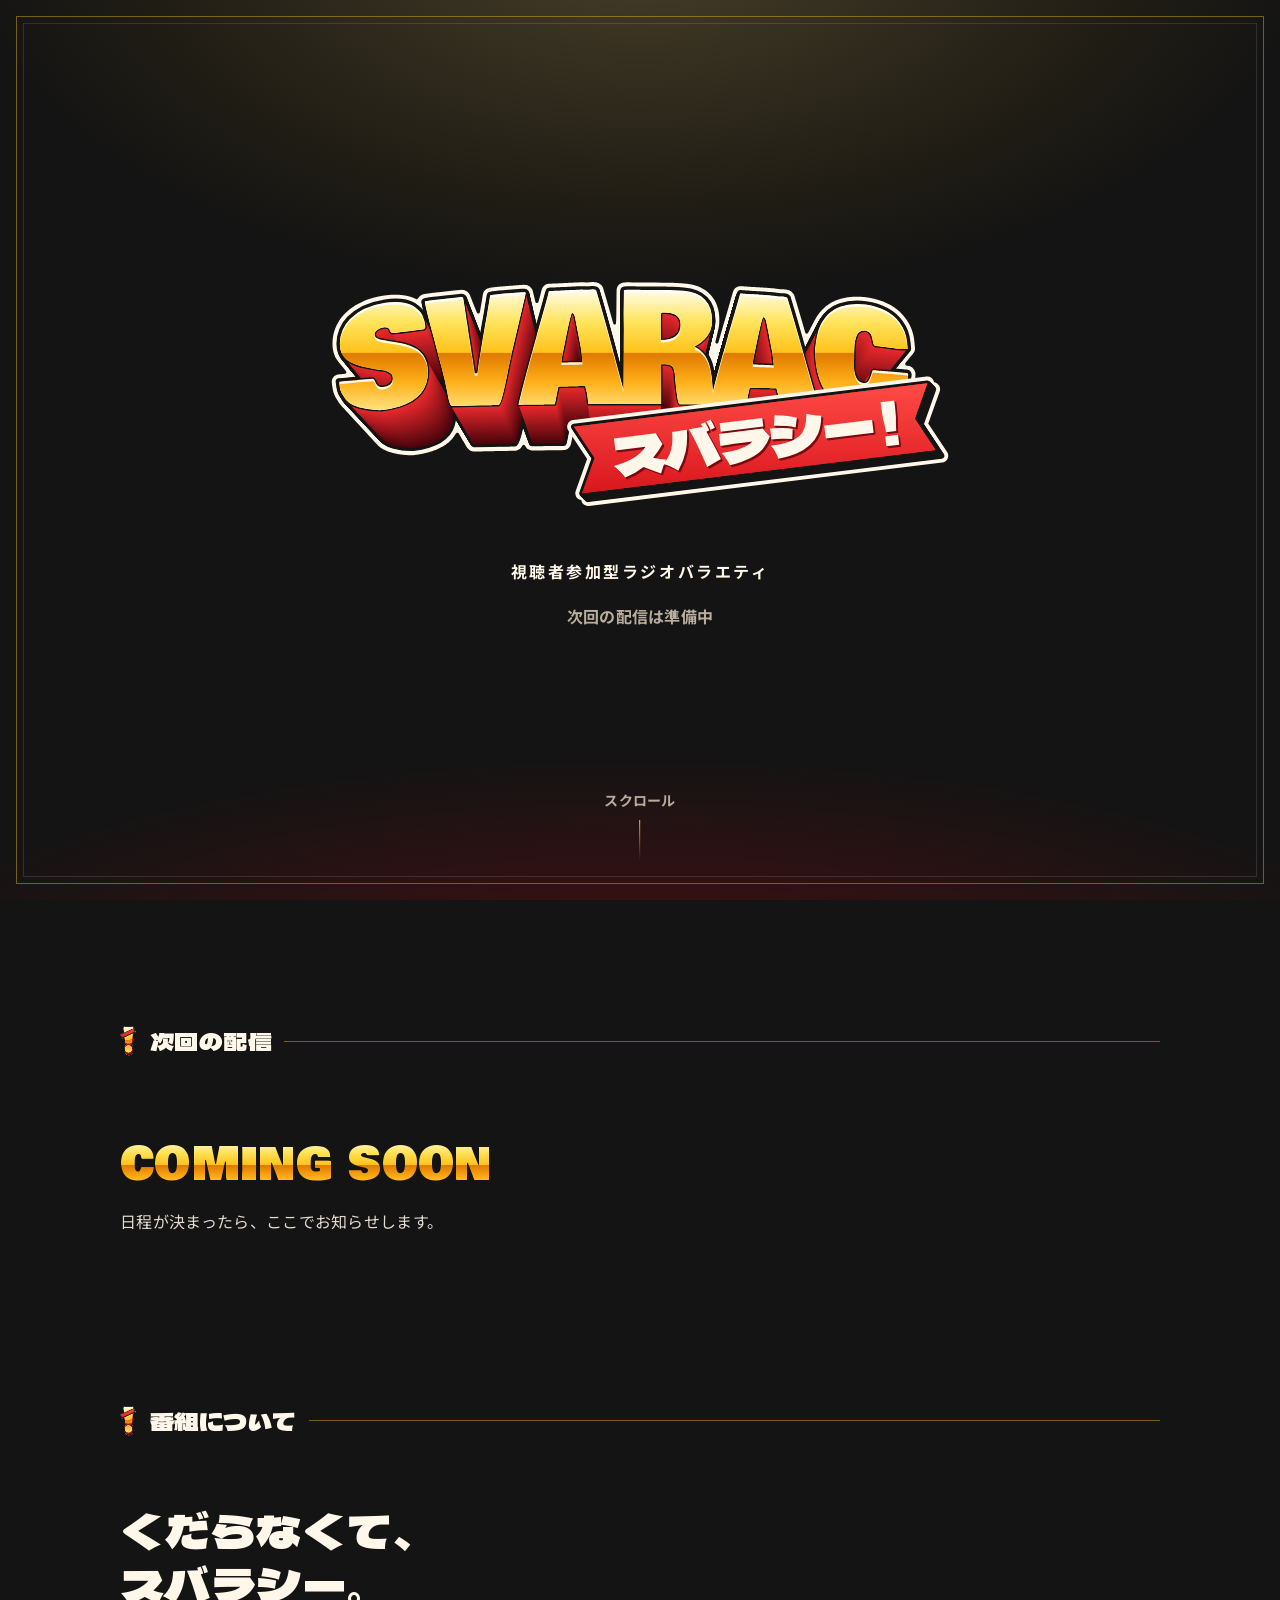
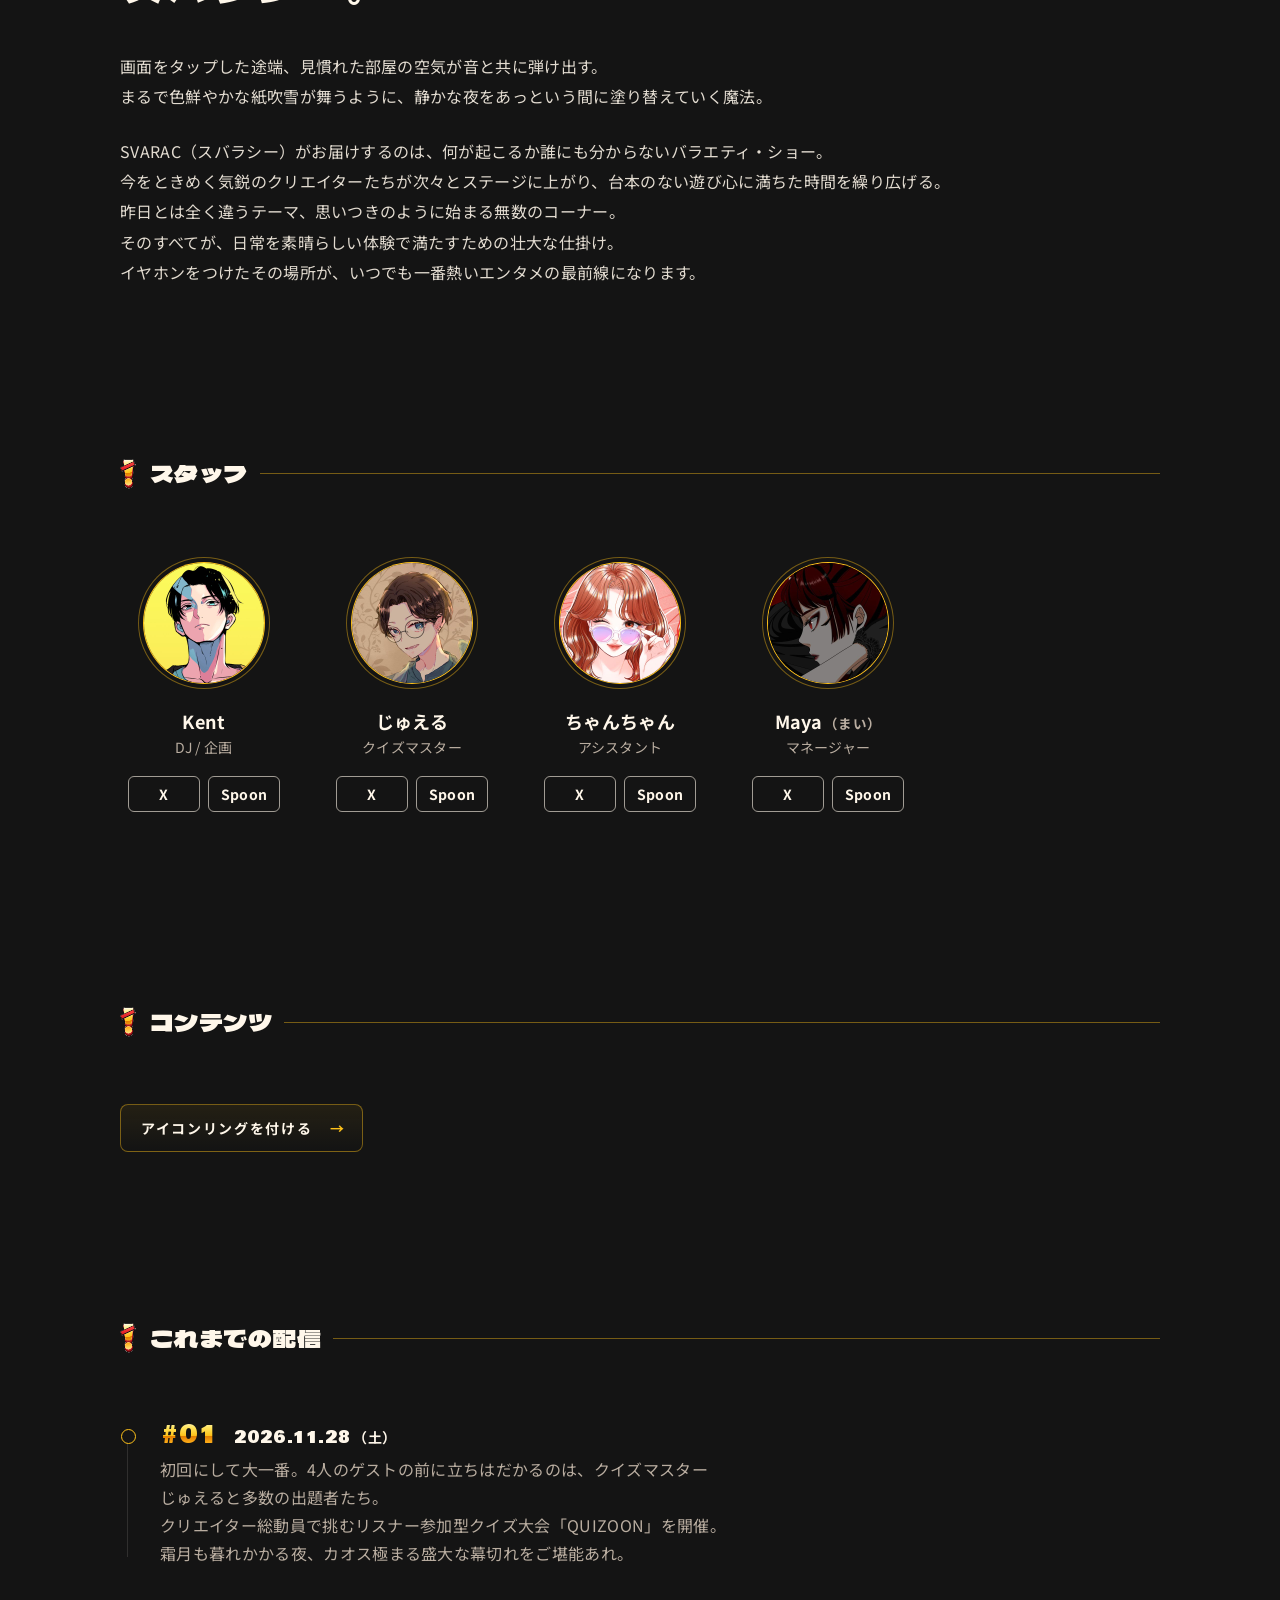
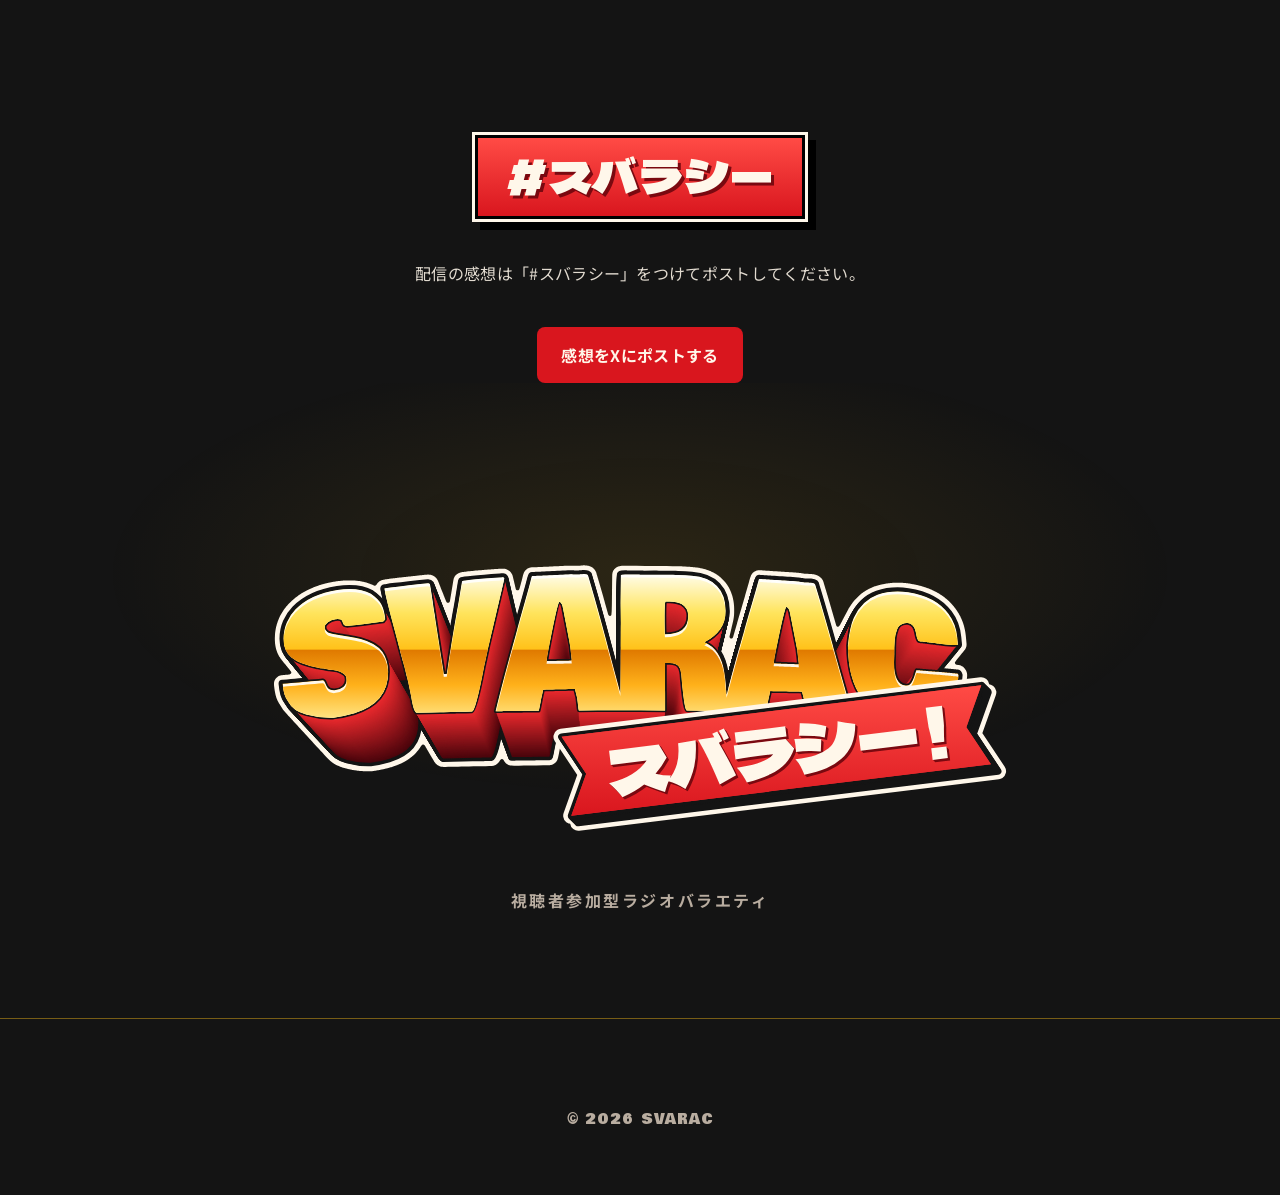
==== index.html @ 65f7ee16 "コンテンツのリンクを小さめの文字・金の細枠に Co-Authored-By: Claude Opus 5.5 <noreply@anthropic.com> Claude-Session: https" ====
<!doctype html>
<html lang="ja">
<head>
<meta charset="utf-8">
<meta name="viewport" content="width=device-width, initial-scale=1, viewport-fit=cover">
<title>SVARAC（スバラシー）｜視聴者参加型ラジオバラエティ</title>
<meta name="description" content="SVARAC（スバラシー）は、Spoonで配信するバラエティ番組。毎回ゲストを迎えて、エンタメの最前線へ。">
<meta name="theme-color" content="#141414">
<meta property="og:type" content="website">
<meta property="og:site_name" content="SVARAC（スバラシー）">
<meta property="og:title" content="SVARAC（スバラシー）｜くだらなくて、スバラシー。">
<meta property="og:description" content="Spoonで配信するバラエティ番組。毎回ゲストを迎えて、エンタメの最前線へ。">
<meta property="og:url" content="https://svarac.github.io/">
<meta property="og:image" content="https://svarac.github.io/assets/img/ogp.png">
<meta property="og:image:width" content="1200">
<meta property="og:image:height" content="630">
<link rel="canonical" href="https://svarac.github.io/">
<meta name="twitter:card" content="summary_large_image">
<link rel="icon" type="image/png" sizes="32x32" href="assets/img/favicon-32.png">
<link rel="apple-touch-icon" href="assets/img/apple-touch-icon.png">
<link rel="preconnect" href="https://fonts.googleapis.com">
<link rel="preconnect" href="https://fonts.gstatic.com" crossorigin>
<link href="https://fonts.googleapis.com/css2?family=Bowlby+One&family=Dela+Gothic+One&family=Noto+Sans+JP:wght@400;700&display=swap" rel="stylesheet">
<link rel="stylesheet" href="assets/css/style.css?v=20261030b">
</head>
<body>
<a class="skip" href="#next">本文へ移動</a>

<button class="menu-btn" id="menu-btn" type="button" aria-expanded="false" aria-controls="menu">
  <img src="assets/img/logo_svarac_mono-white.svg" alt="" width="72" height="22">
  <span class="menu-btn__label">メニュー</span>
</button>

<nav class="menu" id="menu" aria-label="サイト内メニュー" hidden>
  <div class="menu__in">
    <p class="menu__next" id="menu-next"></p>
    <ul class="menu__list">
      <li><a href="#top">トップ</a></li>
      <li><a href="#next">次回の配信</a></li>
      <li><a href="#about">番組について</a></li>
      <li data-for="staff"><a href="#staff">スタッフ</a></li>
      <li><a href="#contents">コンテンツ</a></li>
      <li data-for="archive"><a href="#archive">これまでの配信</a></li>
      <li><a href="#share">#スバラシー</a></li>
    </ul>
    <p class="menu__links" id="menu-links"></p>
  </div>
</nav>

<!-- the emblem fills with gold as you read down the page -->
<a class="progress" href="#top" aria-label="ページの先頭へ">
  <svg viewBox="0 0 44 90" width="22" height="45">
    <defs>
      <clipPath id="bang"><path d="M9.5 6.8Q9.7 2.0 14.5 2.8L36.6 6.3Q41.3 7.0 40.1 11.6L28.4 53.6Q27.2 58.2 22.4 57.5L12.1 55.8Q7.4 55.1 7.6 50.3ZM25.9 76.2C24.9 82.6 19.0 86.9 12.6 85.9C6.3 84.9 2.0 78.9 3.0 72.6C4.0 66.3 9.9 62.0 16.3 63.0C22.6 64.0 26.9 69.9 25.9 76.2Z"/></clipPath>
      <linearGradient id="gold" x1="0" y1="0" x2="0" y2="1"><stop offset="0" stop-color="#FFFBE0"/><stop offset=".25" stop-color="#FFE45C"/><stop offset=".5" stop-color="#FFC21A"/><stop offset=".51" stop-color="#E07A00"/><stop offset=".75" stop-color="#FFB11A"/><stop offset="1" stop-color="#FFE88A"/></linearGradient>
    </defs>
    <g clip-path="url(#bang)">
      <rect width="44" height="90" fill="#3A3230"/>
      <rect id="progress-fill" width="44" height="90" fill="url(#gold)" style="transform-origin:0 0;transform:scaleY(0)"/>
    </g>
  </svg>
</a>

<header class="hero" id="top">
  <div class="hero__stage">
    <div class="hero__frame" aria-hidden="true"></div>
    <h1 class="logo hero__logo" id="hero-logo" aria-label="SVARAC スバラシー！">
      <span class="logo__letters" aria-hidden="true">
        <img src="assets/img/letters/l0.svg" alt=""><img src="assets/img/letters/l1.svg" alt=""><img src="assets/img/letters/l2.svg" alt="">
        <img src="assets/img/letters/l3.svg" alt=""><img src="assets/img/letters/l4.svg" alt=""><img src="assets/img/letters/l5.svg" alt="">
      </span>
      <img class="logo__word" src="assets/img/logo_word.svg" alt="">
      <img class="logo__tape" src="assets/img/logo_tape.svg" alt="">
      <span class="logo__sheen" aria-hidden="true"></span>
    </h1>
    <p class="hero__lead">視聴者参加型ラジオバラエティ</p>
    <p class="hero__next" id="hero-next"></p>
    <p class="hero__cue" aria-hidden="true">スクロール</p>
  </div>
</header>

<main>
  <section class="sec" id="next" aria-labelledby="next-h">
    <div class="sec__head"><img src="assets/img/emblem.svg" alt="" width="18" height="31"><h2 id="next-h">次回の配信</h2><i class="sec__rule" aria-hidden="true"></i></div>
    <div class="next" id="next-body"></div>
  </section>

  <section class="sec" id="about" aria-labelledby="about-h">
    <div class="sec__head"><img src="assets/img/emblem.svg" alt="" width="18" height="31"><h2 id="about-h">番組について</h2><i class="sec__rule" aria-hidden="true"></i></div>
    <p class="about__copy">くだらなくて、<br>スバラシー。</p>
    <div class="about__text">
      <p><span class="nw">画面を</span><span class="nw">タップした</span><span class="nw">途端、</span><span class="nw">見慣れた</span><span class="nw">部屋の</span><span class="nw">空気が</span><span class="nw">音と</span><span class="nw">共に</span><span class="nw">弾け出す。</span><br>
      <span class="nw">まるで</span><span class="nw">色鮮やかな</span><span class="nw">紙吹雪が</span><span class="nw">舞うように、</span><span class="nw">静かな</span><span class="nw">夜を</span><span class="nw">あっという間に</span><span class="nw">塗り替えていく魔法。</span></p>
      <p><span class="nw">SVARAC（スバラシー）が</span><span class="nw">お届けするのは、</span><span class="nw">何が</span><span class="nw">起こるか</span><span class="nw">誰にも</span><span class="nw">分からない</span><span class="nw">バラエティ・ショー。</span><br>
      <span class="nw">今を</span><span class="nw">ときめく</span><span class="nw">気鋭の</span><span class="nw">クリエイターたちが</span><span class="nw">次々と</span><span class="nw">ステージに</span><span class="nw">上がり、</span><span class="nw">台本のない</span><span class="nw">遊び心に</span><span class="nw">満ちた</span><span class="nw">時間を</span><span class="nw">繰り広げる。</span><br>
      <span class="nw">昨日とは</span><span class="nw">全く</span><span class="nw">違う</span><span class="nw">テーマ、</span><span class="nw">思いつきのように</span><span class="nw">始まる</span><span class="nw">無数の</span><span class="nw">コーナー。</span><br>
      <span class="nw">その</span><span class="nw">すべてが、</span><span class="nw">日常を</span><span class="nw">素晴らしい</span><span class="nw">体験で</span><span class="nw">満たすための</span><span class="nw">壮大な</span><span class="nw">仕掛け。</span><br>
      <span class="nw">イヤホンを</span><span class="nw">つけた</span><span class="nw">その</span><span class="nw">場所が、</span><span class="nw">いつでも</span><span class="nw">一番熱い</span><span class="nw">エンタメの</span><span class="nw">最前線に</span><span class="nw">なります。</span></p>
    </div>
  </section>

  <section class="sec" id="staff" aria-labelledby="staff-h" hidden>
    <div class="sec__head"><img src="assets/img/emblem.svg" alt="" width="18" height="31"><h2 id="staff-h">スタッフ</h2><i class="sec__rule" aria-hidden="true"></i>
      <span class="sec__tools">
        <button class="btn btn--icon" type="button" data-dir="-1" aria-label="前のスタッフへ"><span aria-hidden="true">‹</span></button>
        <button class="btn btn--icon" type="button" data-dir="1" aria-label="次のスタッフへ"><span aria-hidden="true">›</span></button>
      </span>
    </div>
    <div class="staff" id="staff-viewport" tabindex="0" aria-label="スタッフ一覧（横にスクロールできます）">
      <ul class="staff__track" id="staff-list"></ul>
    </div>
  </section>

  <section class="sec" id="contents" aria-labelledby="contents-h">
    <div class="sec__head"><img src="assets/img/emblem.svg" alt="" width="18" height="31"><h2 id="contents-h">コンテンツ</h2><i class="sec__rule" aria-hidden="true"></i></div>
    <ul class="contents">
      <li><a class="contents__link" href="ring/"><span>アイコンリングを付ける</span><span class="contents__arrow" aria-hidden="true">→</span></a></li>
    </ul>
  </section>

  <section class="sec" id="archive" aria-labelledby="archive-h" hidden>
    <div class="sec__head"><img src="assets/img/emblem.svg" alt="" width="18" height="31"><h2 id="archive-h">これまでの配信</h2><i class="sec__rule" aria-hidden="true"></i></div>
    <div class="timeline">
      <div class="timeline__line" aria-hidden="true"><i id="timeline-bar"></i></div>
      <ol class="archive" id="archive-list"></ol>
    </div>
  </section>

  <section class="sec sec--share" id="share" aria-labelledby="share-h">
    <h2 class="share__tag" id="share-h"><span>#スバラシー</span></h2>
    <p class="share__text"><span class="nw">配信の感想は</span><span class="nw">「#スバラシー」をつけて</span><span class="nw">ポストしてください。</span></p>
    <a class="btn btn--lg btn--red" id="share-btn" href="#" target="_blank" rel="noopener">感想をXにポストする</a>
  </section>

  <section class="finale" aria-label="SVARAC">
    <div class="logo finale__logo" id="finale-logo">
      <span class="logo__letters" aria-hidden="true">
        <img src="assets/img/letters/l0.svg" alt=""><img src="assets/img/letters/l1.svg" alt=""><img src="assets/img/letters/l2.svg" alt="">
        <img src="assets/img/letters/l3.svg" alt=""><img src="assets/img/letters/l4.svg" alt=""><img src="assets/img/letters/l5.svg" alt="">
      </span>
      <img class="logo__word" src="assets/img/logo_word.svg" alt="">
      <img class="logo__tape" src="assets/img/logo_tape.svg" alt="">
      <span class="logo__sheen" aria-hidden="true"></span>
    </div>
    <p class="finale__lead">視聴者参加型ラジオバラエティ</p>
  </section>
</main>

<footer class="foot">
  <p class="foot__links" id="foot-links"></p>
  <p class="foot__copy">© <span id="year">2026</span> SVARAC</p>
</footer>

<script src="assets/js/main.js?v=20261028b" defer></script>
</body>
</html>
---- assets/css/style.css ----
/* SVARAC（スバラシー） — landing page.
   Brand (colour, logo, display type): SVARAC design system — black, gold and red, golden-time.
   UI rules (body type, type scale, spacing, buttons, links, focus, target size): デジタル庁デザインシステム (DADS). */
:root{
  --red:#EE2A2E; --red-hi:#FF4B45; --red-lo:#D9161E; --red-press:#B80F1B; --red-deep:#7A0910;
  --gold:#FFC21A; --gold-hi:#FFE45C; --ink:#141414; --cream:#FFF7EA; --stage:#2A070B;
  --raised:#1E1A19; --muted:#B9ADA0; --rule:rgba(255,194,26,.42); --rule-soft:rgba(255,247,234,.12);
  --chrome:linear-gradient(180deg,#FFFBE0 0%,#FFE45C 25%,#FFC21A 50%,#E07A00 51%,#FFB11A 75%,#FFE88A 100%);
  --focus-yellow:#FFD43D;
  --f-display:"Dela Gothic One","Noto Sans JP",sans-serif;
  --f-latin:"Bowlby One","Dela Gothic One",sans-serif;
  --f-body:"Noto Sans JP",sans-serif;
  --s1:8px; --s2:16px; --s3:24px; --s4:40px; --s5:64px; --s6:104px; --s7:168px;   /* 8px base (DADS) */
  --pad:clamp(24px,6vw,80px); --max:1040px; --radius-ui:8px;
}
*{box-sizing:border-box}
html{-webkit-text-size-adjust:100%}
body{margin:0;background:var(--ink);color:var(--cream);font-family:var(--f-body);font-weight:400;font-size:1rem;line-height:1.75;letter-spacing:.02em;overflow-x:clip}
img{display:block;max-width:100%}
p{margin:0;word-break:auto-phrase}
.nw{display:inline-block}
.sr{position:absolute;width:1px;height:1px;overflow:hidden;clip:rect(0 0 0 0);white-space:nowrap}
[hidden]{display:none !important}

/* DADS focus indicator */
:focus-visible{outline:4px solid #000;outline-offset:2px;box-shadow:0 0 0 2px var(--focus-yellow)}
a:focus-visible{border-radius:4px}
.skip{position:absolute;left:var(--s2);top:-100px;z-index:100;padding:var(--s1) var(--s2);background:var(--cream);color:var(--ink);font-weight:700}
.skip:focus{top:var(--s2)}

/* gold, the way the logo's chrome is gold */
.gold{background:linear-gradient(105deg,rgba(255,255,255,0) 40%,rgba(255,255,255,.85) 50%,rgba(255,255,255,0) 60%) var(--sx,130%) 0/260% 100% no-repeat,var(--chrome);
  -webkit-background-clip:text;background-clip:text;color:transparent;animation:gold-sheen 6s 1.4s ease-in-out infinite}
@keyframes gold-sheen{0%,70%{background-position:130% 0,0 0}100%{background-position:-30% 0,0 0}}

/* ---------- DADS buttons in brand colours ---------- */
.btn{display:inline-flex;align-items:center;justify-content:center;gap:4px;max-width:100%;
  font-family:var(--f-body);font-weight:700;font-size:1rem;line-height:1;letter-spacing:.02em;text-decoration:none;text-underline-offset:3px;cursor:pointer;border-radius:var(--radius-ui)}
.btn--lg{min-width:136px;min-height:56px;padding:12px 20px}
.btn--sm{position:relative;min-width:72px;min-height:36px;padding:2px 12px;border-radius:6px;font-size:.875rem}
.btn--sm::after{content:"";position:absolute;inset:0;margin:auto;height:44px}
.btn--icon{width:48px;height:48px;padding:0;border:1px solid var(--rule);background:transparent;color:var(--cream);font-size:1.75rem;line-height:1}
.btn--red{background:var(--red-lo);color:var(--cream);border:4px double transparent}
.btn--line{background:transparent;color:var(--cream);border:1px solid rgba(255,247,234,.6)}
@media (hover:hover){
  .btn:hover{text-decoration:underline;text-decoration-thickness:1px}
  .btn--red:hover{background:var(--red-press)}
  .btn--line:hover,.btn--icon:hover{background:rgba(255,247,234,.08)}
}

/* ---------- menu: the single-colour logo is the button ---------- */
.menu-btn{position:fixed;top:var(--s2);right:var(--s2);z-index:60;display:flex;align-items:center;gap:10px;min-height:48px;padding:0 14px 0 16px;
  background:rgba(20,20,20,.88);-webkit-backdrop-filter:blur(6px);backdrop-filter:blur(6px);color:var(--cream);border:1px solid var(--rule);border-radius:var(--radius-ui);cursor:pointer;
  font:700 .875rem/1 var(--f-body);letter-spacing:.02em;
  opacity:var(--mb-o,0);transform:translateY(calc((1 - var(--mb-o,0)) * -12px));visibility:hidden}
.is-docked .menu-btn{visibility:visible}
.menu-btn img{width:72px;height:auto}
.menu-btn__label{padding-left:10px;border-left:1px solid var(--rule)}
.menu-open .menu-btn__label{font-size:0}
.menu-open .menu-btn__label::after{content:"閉じる";font-size:.875rem}
@media (hover:hover){.menu-btn:hover .menu-btn__label{text-decoration:underline}}
.menu{position:fixed;inset:0;z-index:55;background:var(--ink);overflow-y:auto;
  clip-path:circle(var(--menu-r,0px) at calc(100% - 60px) 40px);transition:clip-path .45s cubic-bezier(.7,0,.2,1)}
.menu__in{min-height:100%;display:flex;flex-direction:column;justify-content:center;gap:var(--s4);padding:var(--s6) var(--pad) var(--s5);width:min(100%, 720px);margin:0 auto}
.menu__next{font-weight:700;color:var(--muted)}
.menu__next b{font-family:var(--f-latin);font-weight:400;color:var(--gold);margin:0 .2em;letter-spacing:.02em}
.menu__list{list-style:none;margin:0;padding:0;border-top:1px solid var(--rule)}
.menu__list a{display:block;padding:18px 0;border-bottom:1px solid var(--rule-soft);color:var(--cream);text-decoration:none;font-family:var(--f-display);font-size:1.5rem;line-height:1.4}
@media (hover:hover){.menu__list a:hover{color:var(--gold);text-decoration:underline;text-decoration-thickness:1px;text-underline-offset:6px}}
.menu__links{display:flex;gap:var(--s1)}

/* ---------- scroll progress: the emblem fills with gold ---------- */
.progress{position:fixed;right:var(--s2);bottom:var(--s2);z-index:40;width:56px;height:56px;border-radius:50%;display:grid;place-items:center;
  background:rgba(20,20,20,.88);-webkit-backdrop-filter:blur(6px);backdrop-filter:blur(6px);border:1px solid var(--rule);
  opacity:0;visibility:hidden;transition:opacity .3s,visibility 0s .3s}
.is-docked .progress{opacity:1;visibility:visible;transition:opacity .3s}
.progress svg{display:block;width:16px;height:auto}
@media (hover:hover){.progress:hover{border-color:var(--gold)}}

/* ---------- the logo, built from letters ---------- */
.logo{position:relative;margin:0;aspect-ratio:1309/507}
.logo img{position:absolute;inset:0;width:100%;height:100%}
.logo__letters img{opacity:0}
.logo__word{opacity:0}
.logo__tape{opacity:0;transform-origin:67.9% 67.9%}
.logo__sheen{position:absolute;inset:0;pointer-events:none;-webkit-mask:url(../img/logo_full.svg) 0 0/100% 100% no-repeat;mask:url(../img/logo_full.svg) 0 0/100% 100% no-repeat;
  background:linear-gradient(105deg,rgba(255,255,255,0) 42%,rgba(255,255,255,.75) 50%,rgba(255,255,255,0) 58%) 130% 0/260% 100% no-repeat}
.logo.is-on .logo__letters img{animation:letter .42s cubic-bezier(.5,0,.75,0) both, letter-out .01s 1.15s forwards}
.logo.is-on .logo__letters img:nth-child(2){animation-delay:.09s,1.15s}
.logo.is-on .logo__letters img:nth-child(3){animation-delay:.18s,1.15s}
.logo.is-on .logo__letters img:nth-child(4){animation-delay:.27s,1.15s}
.logo.is-on .logo__letters img:nth-child(5){animation-delay:.36s,1.15s}
.logo.is-on .logo__letters img:nth-child(6){animation-delay:.45s,1.15s}
.logo.is-on .logo__word{animation:show .01s 1.15s forwards}
.logo.is-on .logo__tape{animation:slap .5s 1.05s both}
.logo.is-on .logo__sheen{animation:sheen 7s 1.7s ease-in-out infinite}
@keyframes letter{0%{opacity:0;transform:translateY(-6%) scale(2.2) rotate(-6deg)}60%{opacity:1}72%{transform:none}84%{transform:scale(.96,1.04)}100%{opacity:1;transform:none}}
@keyframes letter-out{to{opacity:0;visibility:hidden}}
@keyframes show{to{opacity:1}}
@keyframes slap{0%{opacity:0;transform:scale(2.1) rotate(14deg)}35%{opacity:1;transform:none}60%{transform:scale(1.06)}100%{opacity:1;transform:none}}
@keyframes sheen{0%,72%{background-position:130% 0}100%{background-position:-30% 0}}

/* ---------- hero: a title card under the studio lights ---------- */
.hero{height:150vh;position:relative}
.hero__stage{position:sticky;top:0;height:100vh;height:100svh;overflow:hidden;display:flex;flex-direction:column;align-items:center;justify-content:center;
  background:radial-gradient(ellipse 70% 52% at 50% -6%, rgba(255,214,120,.22), rgba(255,194,26,.05) 55%, transparent 75%), var(--ink)}
/* the red floor light dims as the title card leaves, so the stage never shows a hard edge */
.hero__stage::before{content:"";position:absolute;inset:0;z-index:-1;pointer-events:none;opacity:var(--lead-o,1);
  background:radial-gradient(ellipse 90% 40% at 50% 112%, rgba(122,9,16,.55), transparent 70%)}
/* the first section rises over the end of the title card instead of leaving an empty screen */
main{position:relative;z-index:1}
.hero + main > .sec:first-child{margin-top:-55vh}
.hero__frame{position:absolute;inset:var(--s2);border:1px solid var(--rule);pointer-events:none;opacity:var(--lead-o,1)}
.hero__frame::after{content:"";position:absolute;inset:6px;border:1px solid var(--rule-soft)}
.hero__logo{width:min(80vw,640px);transform-origin:0 0;will-change:transform,opacity}
/* the sheen rests while the title is on the move */
.is-moving .hero__logo .logo__sheen{animation-play-state:paused;visibility:hidden}
.hero__lead{margin-top:var(--s4);font-weight:700;font-size:1rem;line-height:1.7;letter-spacing:.16em;opacity:var(--lead-o,1)}
.hero__next{margin-top:var(--s2);display:flex;align-items:baseline;gap:.4em;font-weight:700;font-size:1rem;color:var(--muted);opacity:var(--lead-o,1)}
.hero__next b{font-family:var(--f-latin);font-weight:400;font-size:1.5rem;letter-spacing:.02em}
.hero__cue{position:absolute;left:50%;bottom:var(--s4);transform:translateX(-50%);display:flex;flex-direction:column;align-items:center;gap:var(--s1);
  font-size:.875rem;font-weight:700;color:var(--muted);opacity:var(--lead-o,1)}
.hero__cue::after{content:"";width:1px;height:40px;background:linear-gradient(var(--gold),transparent);animation:cue 1.8s ease-in-out infinite}
@keyframes cue{0%{transform:scaleY(0);transform-origin:top}50%{transform:scaleY(1);transform-origin:top}51%{transform-origin:bottom}100%{transform:scaleY(0);transform-origin:bottom}}

/* ---------- scroll-driven: the browser itself ties the title card's flight to the scroll position ---------- */
.sda .hero__logo{animation:logo-fly linear both,logo-fade linear both;animation-timeline:scroll(root),scroll(root);
  animation-range:0px calc(var(--run,50vh) * .92),calc(var(--run,50vh) * .84) calc(var(--run,50vh) * .96)}
.sda .hero__lead,.sda .hero__next,.sda .hero__cue,.sda .hero__frame,.sda .hero__stage::before{animation:fade-out linear both;animation-timeline:scroll(root);animation-range:0px calc(var(--run,50vh) * .3)}
.sda .menu-btn{animation:mb-in linear both;animation-timeline:scroll(root);animation-range:calc(var(--run,50vh) * .84) calc(var(--run,50vh) * .96)}
@keyframes logo-fly{from{transform:translate3d(0,0,0) scale(1);animation-timing-function:cubic-bezier(.65,0,.35,1)}to{transform:translate3d(var(--lg-dx,0px),var(--lg-dy,0px),0) scale(var(--lg-ds,1))}}
@keyframes logo-fade{from{opacity:1}to{opacity:0}}
@keyframes fade-out{from{opacity:1}to{opacity:0}}
@keyframes mb-in{from{opacity:0;transform:translateY(-12px)}to{opacity:1;transform:none}}

/* ---------- sections: one column, gold rules ---------- */
.sec{width:min(100% - 2*var(--pad), var(--max));margin:0 auto;padding-top:var(--s7)}
.sec__head{display:flex;align-items:center;gap:12px;margin-bottom:var(--s5)}
.sec__head img{width:18px;height:auto;flex:none;transform:rotate(-9deg) scale(var(--em-s,0));transition:transform .5s cubic-bezier(.3,1.6,.5,1)}
.sec__head h2{margin:0;flex:none;font-family:var(--f-display);font-weight:400;font-size:1.5rem;line-height:1.5;letter-spacing:.02em}
.sec__rule{flex:1;height:1px;background:var(--rule);transform-origin:0 50%;transform:scaleX(var(--rl,0));transition:transform .9s cubic-bezier(.2,.7,.2,1)}
.sec__tools{display:none;gap:var(--s1);flex:none}
@media (hover:hover) and (min-width:760px){.is-scrollable .sec__tools{display:flex}}
.sec.is-in .sec__head img{--em-s:1}
.sec.is-in .sec__rule{--rl:1}

/* ---------- next ---------- */
.next{display:grid;gap:var(--s5)}
@media (min-width:880px){.next{grid-template-columns:minmax(0,5fr) minmax(0,6fr);column-gap:var(--s6);align-items:start}}
.next__no{font-weight:700;color:var(--muted)}
.next__date{margin-top:var(--s1);display:flex;align-items:baseline;flex-wrap:wrap;gap:0 .25em}
.next__md{font-family:var(--f-latin);font-size:2.8125rem;line-height:1.15;letter-spacing:.01em}
.next__dow{font-family:var(--f-display);font-size:1.5rem;line-height:1.4}
.next__time{margin-top:4px;font-family:var(--f-latin);font-size:1.5rem;line-height:1.4;letter-spacing:.04em}
@media (min-width:760px){.next__md{font-size:3.5625rem}}
.count{margin-top:var(--s4);padding-top:var(--s3);border-top:1px solid var(--rule)}
.count__lead{font-weight:700;font-size:.875rem;line-height:1.7;color:var(--muted)}
.count__row{margin-top:var(--s1);display:flex;align-items:baseline;gap:var(--s3);font-variant-numeric:tabular-nums}
.count__unit{display:flex;align-items:baseline;gap:4px}
.count__unit b{font-family:var(--f-latin);font-weight:400;font-size:2rem;line-height:1}
.count__unit span{font-weight:700;font-size:.875rem;color:var(--muted)}
.count__unit span{white-space:nowrap}
.next__preview .nw,.ep__preview .nw{max-width:100%}
@media (max-width:420px){.count__row{gap:var(--s2);flex-wrap:wrap;row-gap:var(--s1)}.count__unit b{font-size:1.75rem}}
@media (max-width:350px){.count__row{column-gap:10px}.count__unit b{font-size:1.5rem}}
.onair{margin-top:var(--s4);display:inline-flex;align-items:center;gap:12px;font-family:var(--f-display);font-size:1.25rem;line-height:1.5}
.onair i{width:12px;height:12px;border-radius:50%;background:var(--red);animation:blink 1.2s steps(2) infinite}
@keyframes blink{50%{opacity:.25}}
.next__label{font-weight:700;font-size:.875rem;line-height:1.7;color:var(--muted);margin-bottom:var(--s1)}
.guests__note{margin:0 0 var(--s4);padding:14px 0;border-top:1px solid var(--rule);border-bottom:1px solid var(--rule-soft);font-weight:700;letter-spacing:.08em;color:var(--cream)}
.guests{list-style:none;margin:0 0 var(--s4);padding:0;border-top:1px solid var(--rule)}
.guest{display:flex;align-items:center;justify-content:space-between;gap:var(--s2);flex-wrap:wrap;padding:12px 0;border-bottom:1px solid var(--rule-soft)}
.guest__name{font-weight:700;font-size:1.125rem;line-height:1.6}
.guest__who{display:flex;align-items:center;gap:var(--s2);min-width:0}
.guest__photo{flex:none;width:48px;height:48px;border-radius:50%;overflow:hidden;background:var(--raised);display:grid;place-items:center;
  box-shadow:0 0 0 1px var(--gold),0 0 0 4px var(--ink),0 0 0 5px var(--rule);margin:5px;font-family:var(--f-display);font-size:1.125rem}
.guest__photo img{width:100%;height:100%;object-fit:cover}
/* quiz guests: many names, set small */
.quiz{margin:0 0 var(--s4)}
.quiz__count{margin-left:.6em;color:var(--gold);letter-spacing:.04em}
.quiz__list{list-style:none;margin:0;padding:12px 0 0;border-top:1px solid var(--rule);display:flex;flex-wrap:wrap;gap:4px 0;font-size:.875rem;line-height:1.7;color:rgba(255,247,234,.82)}
.quiz__list li{white-space:nowrap}
.quiz__list li:not(:last-child)::after{content:"／";margin:0 .5em;color:var(--rule)}
.links{display:inline-flex;gap:var(--s1)}
.next__preview{white-space:pre-line;margin-bottom:var(--s4);line-height:1.75;max-width:34em;color:rgba(255,247,234,.88)}
.btns{display:flex;flex-wrap:wrap;gap:var(--s2)}
.soon__mark{font-family:var(--f-latin);font-size:2.8125rem;line-height:1.15}
.soon__mark span{display:inline-block}
.soon p{margin-top:var(--s2);max-width:22em;color:rgba(255,247,234,.88)}

/* ---------- about ---------- */
.about__copy{font-family:var(--f-display);font-size:2rem;line-height:1.25;letter-spacing:.01em}
@media (min-width:760px){.about__copy{font-size:2.8125rem;line-height:1.2}}
.about__text{margin-top:var(--s4);max-width:54em;color:rgba(255,247,234,.88);line-height:1.9}
.about__text p{margin:0}
.about__text p + p{margin-top:var(--s3)}

/* ---------- staff ---------- */
.sec__head .sec__tools .btn--icon span{transform:translateY(-2px)}
.staff{margin:0 calc(-1 * var(--pad));padding:var(--s1) var(--pad) var(--s3);overflow-x:auto;scroll-snap-type:x mandatory;scroll-padding-inline:var(--pad);scrollbar-width:none}
.staff::-webkit-scrollbar{display:none}
@media (min-width:1200px){.staff{margin:0;padding-inline:0;scroll-padding-inline:0}}
.staff__track{list-style:none;margin:0;padding:0;display:flex;gap:var(--s4);width:max-content}
.member{flex:none;width:168px;scroll-snap-align:start;display:flex;flex-direction:column;align-items:center;text-align:center}
.member__photo{width:120px;height:120px;border-radius:50%;overflow:hidden;background:var(--raised);box-shadow:0 0 0 1px var(--gold),0 0 0 5px var(--ink),0 0 0 6px var(--rule);
  display:grid;place-items:center;font-family:var(--f-display);font-size:2.5rem}
.member__photo img{width:100%;height:100%;object-fit:cover}
.member__name{margin:var(--s3) 0 0;font-weight:700;font-size:1.125rem;line-height:1.6}
.member__role{margin:0 0 var(--s2);font-size:.875rem;line-height:1.7;color:var(--muted)}
.member__kana{margin-left:2px;font-size:.75em;font-weight:700;color:var(--muted)}
/* phones: cards narrow enough that the next person peeks in from the edge, and the edge fades while there is more to see */
@media (max-width:759px){
  .staff__track{gap:var(--s2)}
  .member{width:clamp(116px,36vw,168px)}
  .member__photo{width:min(120px,calc(100% - 12px));height:auto;aspect-ratio:1}
  .member .links{gap:6px}
  .member .btn--sm{min-width:44px;padding:2px 10px}
  @media (max-width:340px){.member .links{gap:4px}.member .btn--sm{padding:2px 8px}}
  .is-scrollable:not(.at-end) > .staff{-webkit-mask-image:linear-gradient(90deg,#000 calc(100% - 24px),transparent);mask-image:linear-gradient(90deg,#000 calc(100% - 24px),transparent)}
}

/* ---------- contents: links to the fan pages ---------- */
.contents{list-style:none;margin:0;padding:0;display:flex;flex-wrap:wrap;gap:var(--s2)}
.contents__link{display:inline-flex;align-items:center;gap:18px;min-height:48px;padding:0 18px 0 20px;border:1px solid var(--rule);border-radius:var(--radius-ui);
  background:linear-gradient(180deg,rgba(255,194,26,.07),rgba(255,194,26,0));color:var(--cream);text-decoration:none;
  font-weight:700;font-size:.875rem;line-height:1;letter-spacing:.12em;transition:border-color .2s,background-color .2s}
.contents__arrow{color:var(--gold);letter-spacing:0;transition:transform .2s}
@media (hover:hover){
  .contents__link:hover{border-color:var(--gold);background-color:rgba(255,194,26,.06)}
  .contents__link:hover span:first-child{text-decoration:underline;text-underline-offset:4px;text-decoration-thickness:1px}
  .contents__link:hover .contents__arrow{transform:translateX(4px)}
}

/* ---------- archive: a timeline that draws itself ---------- */
.timeline{position:relative;padding-left:var(--s4)}
.timeline__line{position:absolute;left:7px;top:10px;bottom:10px;width:1px;background:var(--rule-soft)}
.timeline__line i{display:block;width:100%;height:100%;background:var(--gold);transform-origin:50% 0;transform:scaleY(0)}
.archive{list-style:none;margin:0;padding:0;display:grid;gap:var(--s5)}
.ep{position:relative}
.ep::before{content:"";position:absolute;left:calc(-1 * var(--s4) + 1px);top:9px;width:13px;height:13px;border-radius:50%;background:var(--ink);border:1px solid var(--gold)}
.ep__head{display:flex;align-items:baseline;gap:var(--s2);flex-wrap:wrap}
.ep__no{font-family:var(--f-latin);font-size:1.5rem;line-height:1.3}
.ep__date{font-family:var(--f-latin);font-size:1rem;line-height:1.6;letter-spacing:.04em}
.ep__date small{font-family:var(--f-body);font-weight:700;font-size:.875rem;margin-left:.2em}
.ep__guests{margin-top:var(--s1);font-weight:700;line-height:1.7}
.ep__quiz{margin-top:2px;font-size:.875rem;line-height:1.7;color:var(--muted)}
.ep__preview{white-space:pre-line;margin-top:4px;line-height:1.75;color:var(--muted);max-width:36em}

/* ---------- share ---------- */
.sec--share{text-align:center;display:flex;flex-direction:column;align-items:center}
.share__tag{margin:0 0 var(--s4);font-weight:400}
.share__tag span{display:inline-block;padding:10px 28px 14px;background:linear-gradient(180deg,var(--red-hi),var(--red-lo));border:3px solid #000;box-shadow:0 0 0 3px var(--cream),8px 8px 0 3px #000;
  font-family:var(--f-display);font-size:2rem;line-height:1.2;color:var(--cream);text-shadow:3px 3px 0 var(--red-deep);
  transform:translateY(var(--tg-y,24px)) scale(var(--tg-s,.9));opacity:var(--tg-o,0);transition:transform .5s cubic-bezier(.3,1.6,.5,1),opacity .3s}
.sec--share.is-in .share__tag span{--tg-y:0;--tg-s:1;--tg-o:1}
@media (min-width:760px){.share__tag span{font-size:2.8125rem}}
.share__text{margin-bottom:var(--s4);color:rgba(255,247,234,.88)}

/* ---------- finale ---------- */
.finale{padding:var(--s7) var(--pad) var(--s6);display:flex;flex-direction:column;align-items:center;
  background:radial-gradient(ellipse 60% 50% at 50% 30%, rgba(255,194,26,.1), transparent 70%)}
.finale__logo{width:min(84vw,760px)}
.finale__lead{margin-top:var(--s4);font-weight:700;letter-spacing:.16em;color:var(--muted)}

/* ---------- footer ---------- */
.foot{padding:var(--s5) var(--s2);border-top:1px solid var(--rule);display:flex;flex-direction:column;align-items:center;gap:var(--s3);text-align:center}
.foot__links{display:flex;gap:var(--s1)}
.foot__copy{font-family:var(--f-latin);font-size:.875rem;letter-spacing:.08em;color:var(--muted)}

/* ---------- reduced motion: everything in place, nothing moving ---------- */
@media (prefers-reduced-motion:reduce){
  *,*::before,*::after{animation:none !important;transition:none !important}
  .hero{height:auto}
  .hero__stage{position:relative;height:auto;min-height:90vh;padding:var(--s6) 0}
  .hero__logo{transform:none;opacity:1}
  .hero + main > .sec:first-child{margin-top:0}
  .logo__word,.logo__tape{opacity:1}
  .logo__letters,.logo__sheen{display:none}
  .menu-btn{opacity:1;transform:none;visibility:visible}
  .sec__head img{transform:rotate(-9deg)}
  .sec__rule{transform:none}
  .share__tag span{transform:none;opacity:1}
  .timeline__line i{transform:none}
  .progress{opacity:1;visibility:visible}
}
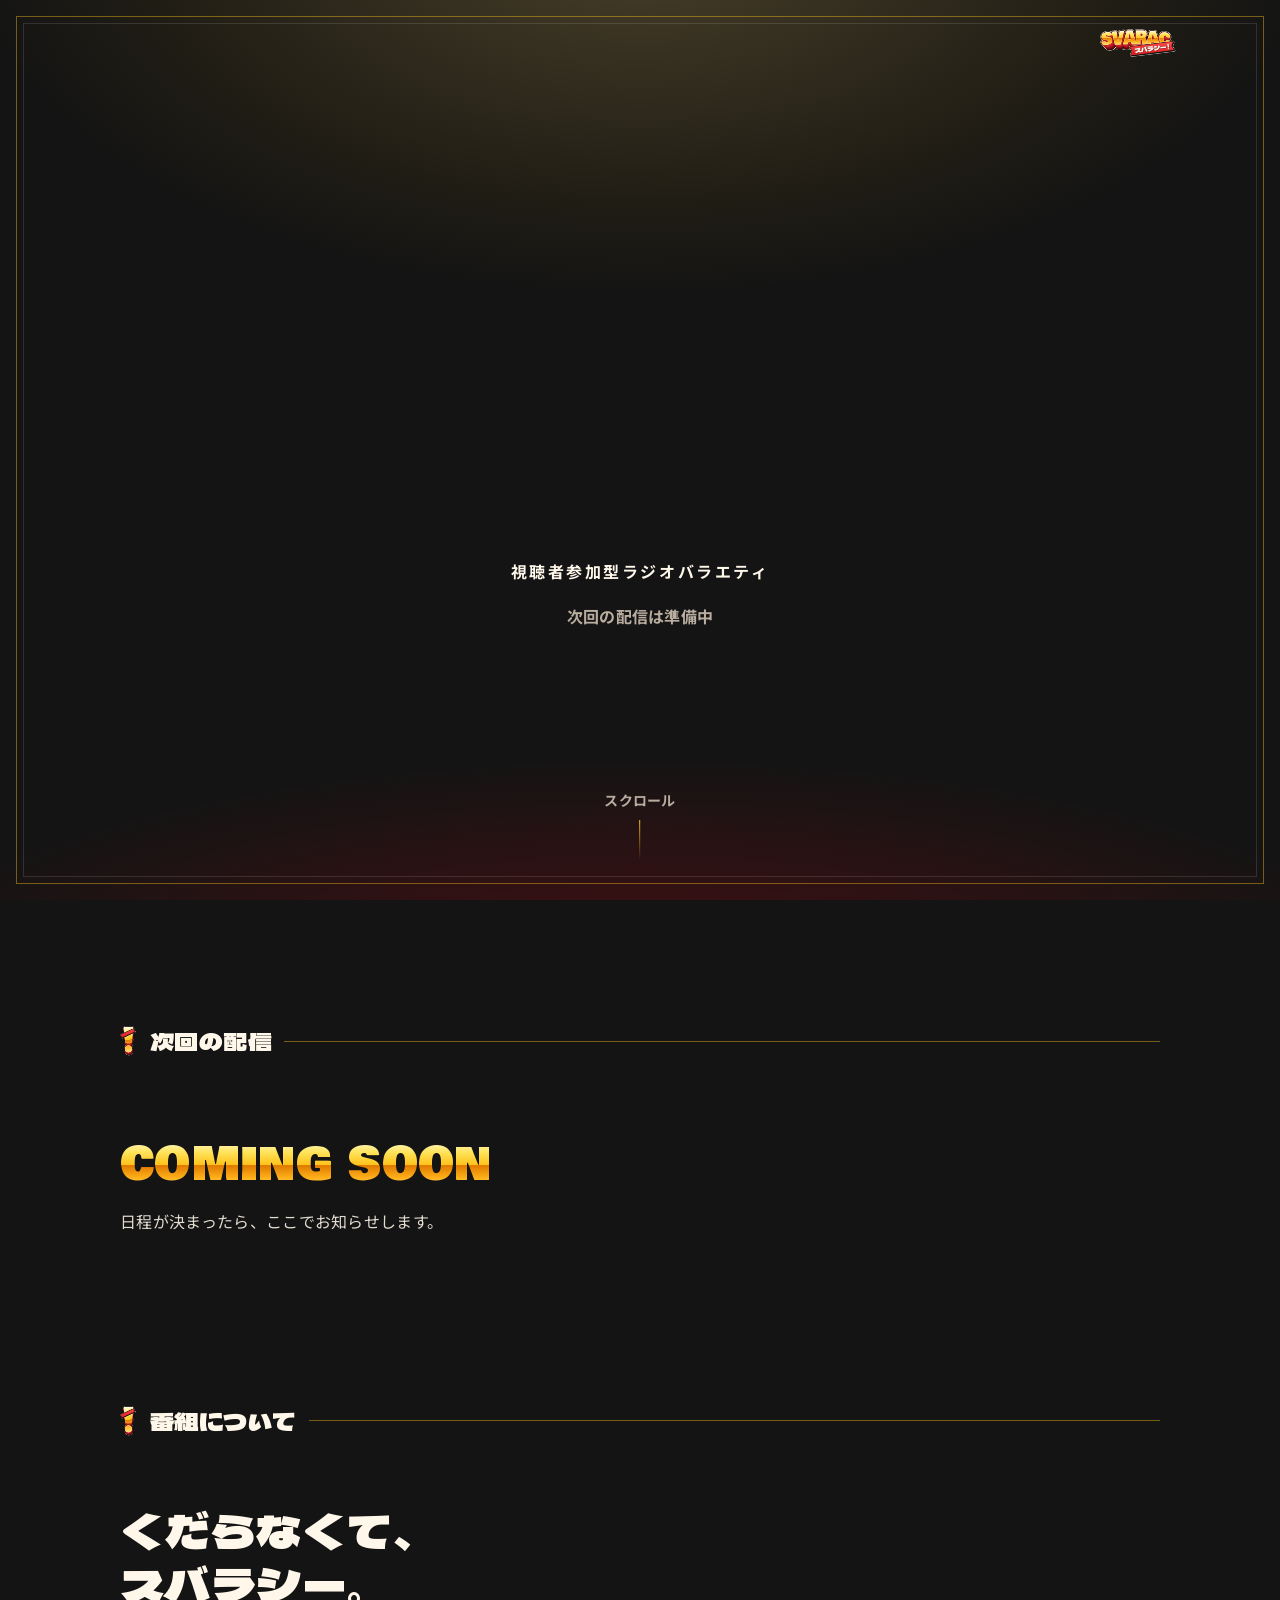
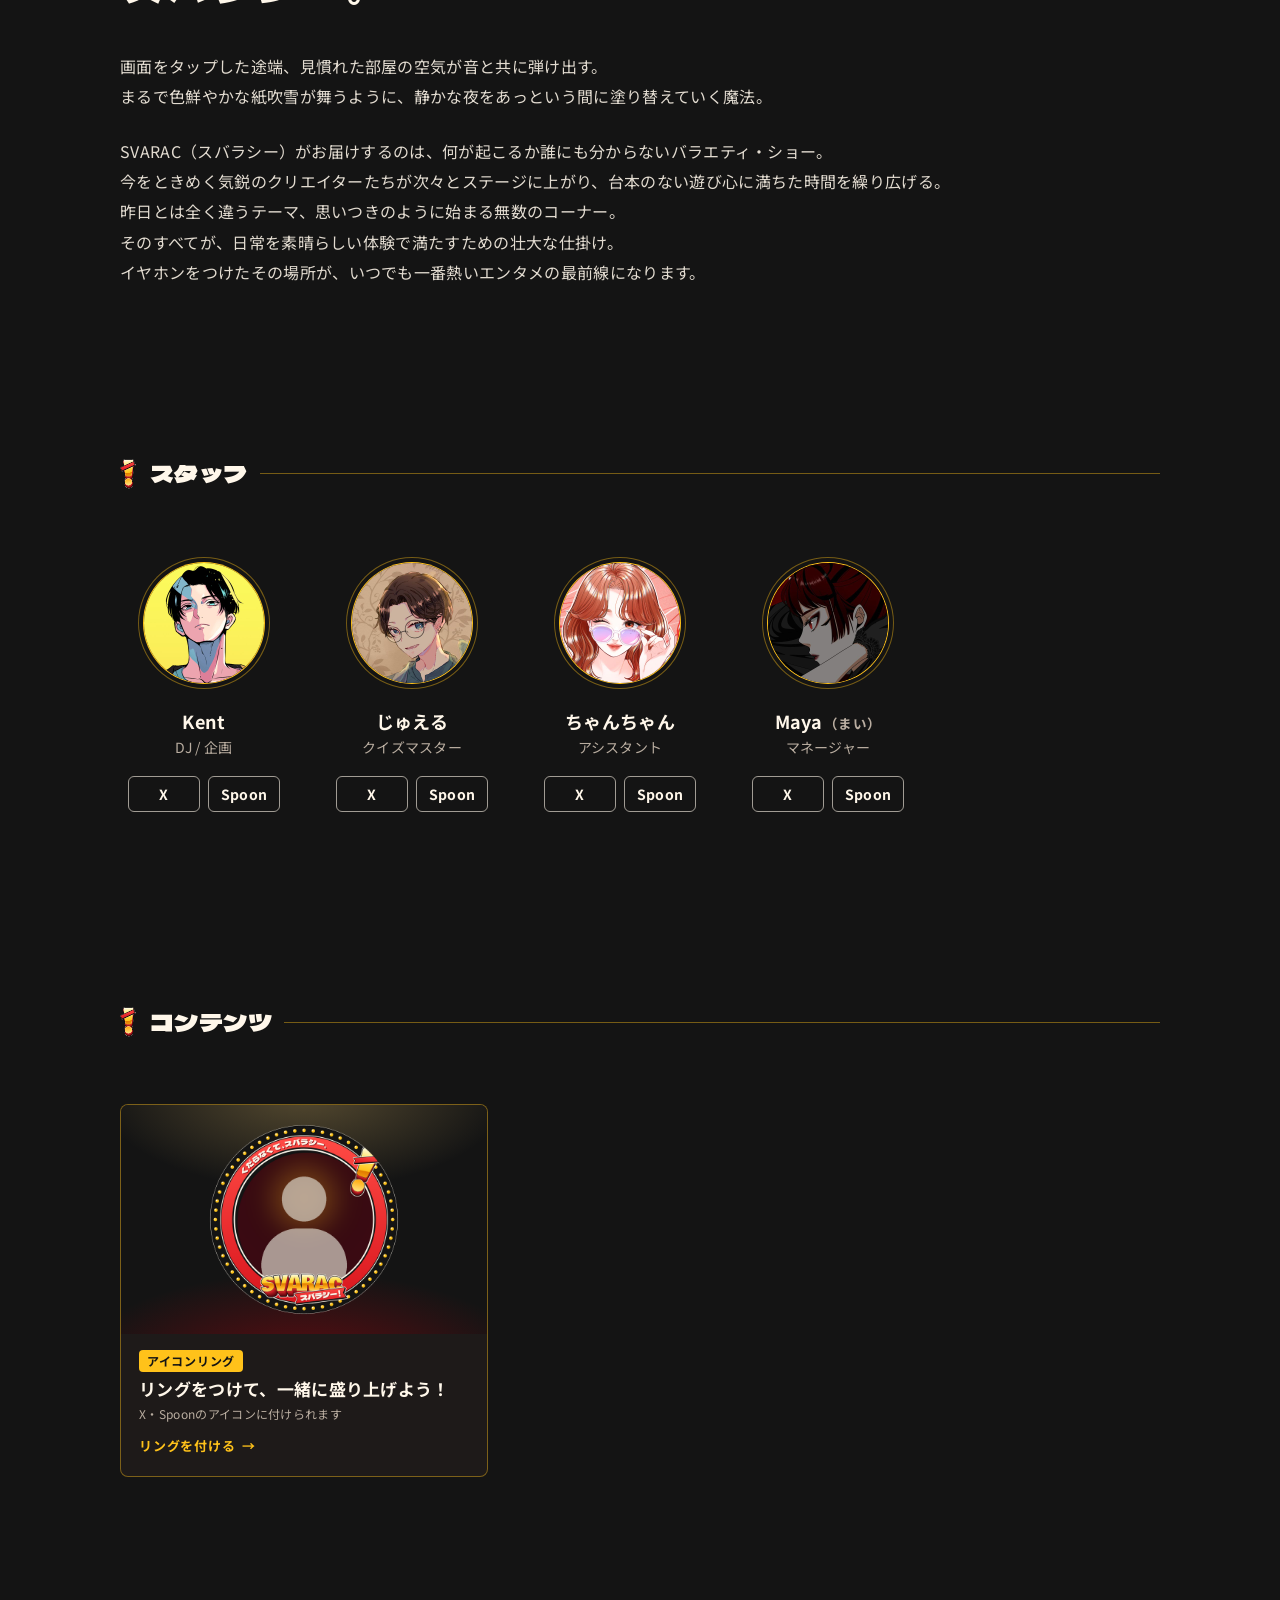
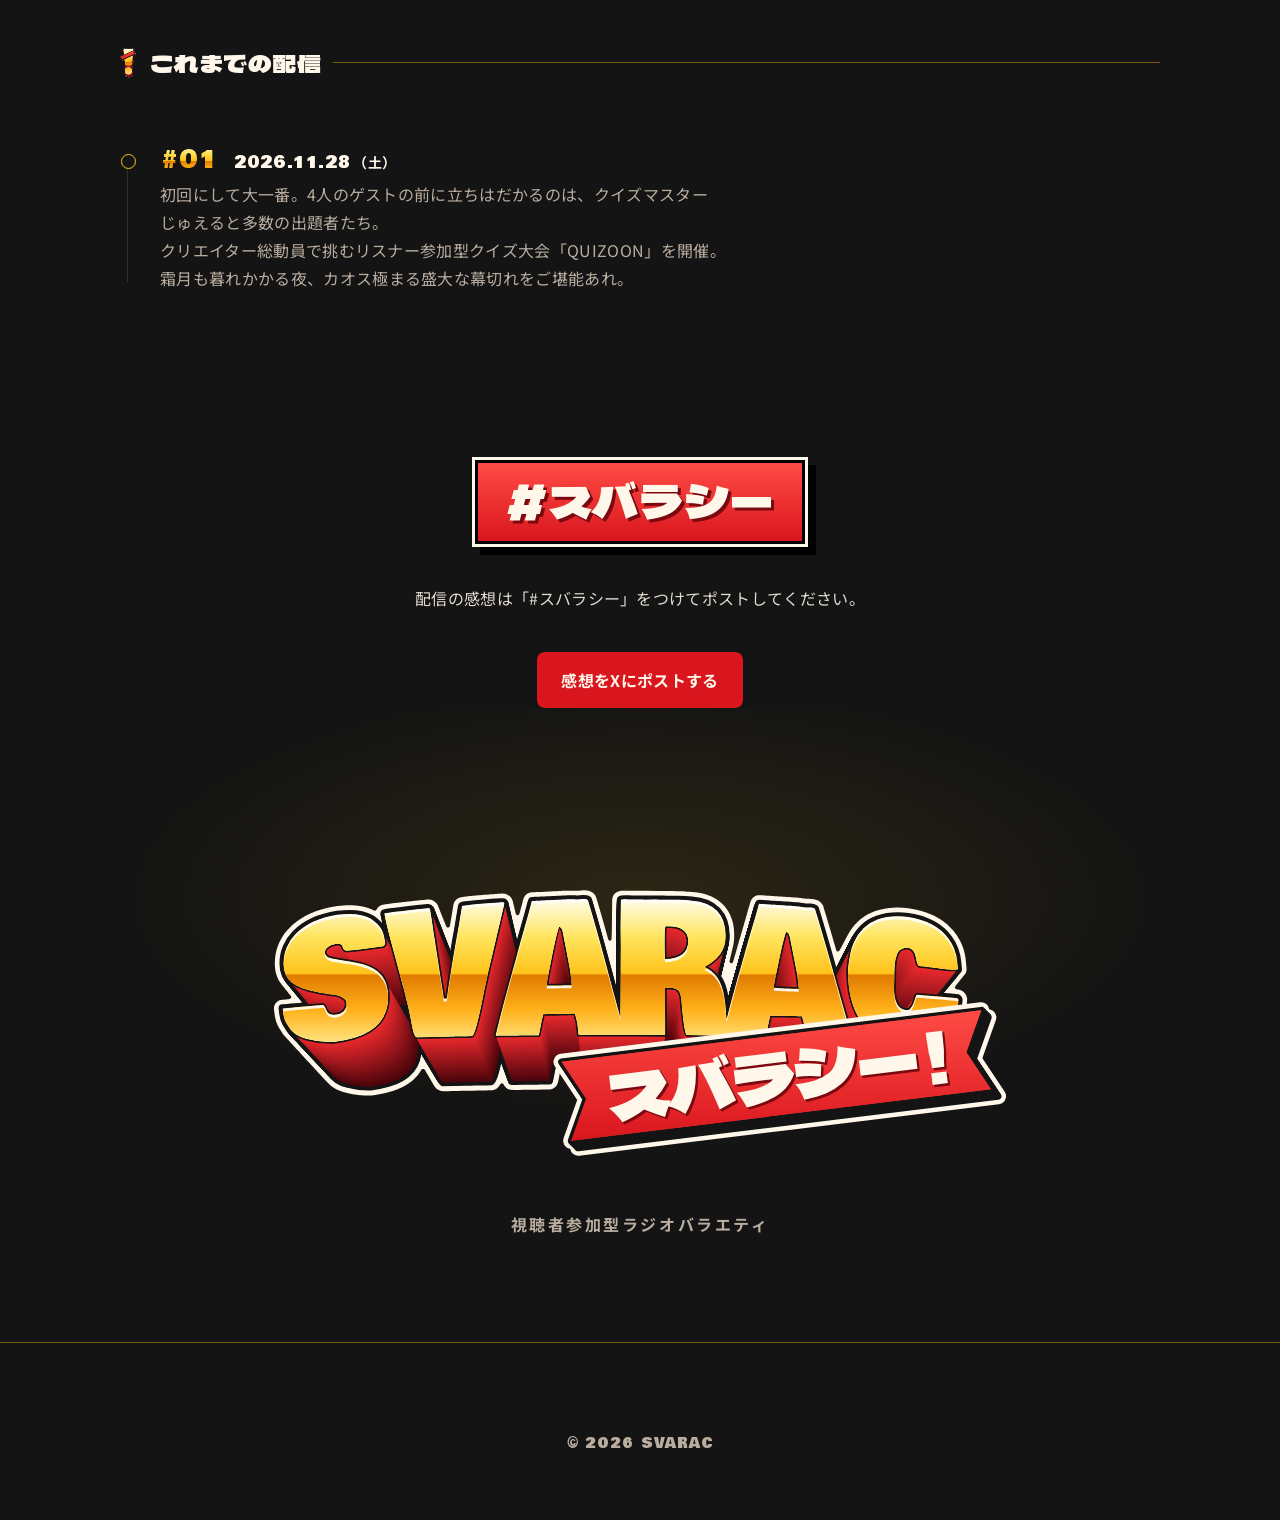
==== commit 2ab83a57: "コンテンツ欄をバナー2枚の横並びに。11/28 18:30〜「匙の格付けチェック」を紹介 - 注目企画バナー：押すとフライヤーが大きく開き、企画主のXへのボタン付き - 11/28 20:00 になる" ====
--- a/index.html
+++ b/index.html
@@ -21,7 +21,7 @@
 <link rel="preconnect" href="https://fonts.googleapis.com">
 <link rel="preconnect" href="https://fonts.gstatic.com" crossorigin>
 <link href="https://fonts.googleapis.com/css2?family=Bowlby+One&family=Dela+Gothic+One&family=Noto+Sans+JP:wght@400;700&display=swap" rel="stylesheet">
-<link rel="stylesheet" href="assets/css/style.css?v=20261030b">
+<link rel="stylesheet" href="assets/css/style.css?v=20261112">
 </head>
 <body>
 <a class="skip" href="#next">本文へ移動</a>
@@ -113,9 +113,18 @@
 
   <section class="sec" id="contents" aria-labelledby="contents-h">
     <div class="sec__head"><img src="assets/img/emblem.svg" alt="" width="18" height="31"><h2 id="contents-h">コンテンツ</h2><i class="sec__rule" aria-hidden="true"></i></div>
-    <ul class="contents">
-      <li><a class="contents__link" href="ring/"><span>アイコンリングを付ける</span><span class="contents__arrow" aria-hidden="true">→</span></a></li>
-    </ul>
+    <div class="banners">
+      <div class="banners__promos" id="promos" hidden></div>
+      <a class="banner banner--ring" href="ring/">
+        <span class="banner__art"><img src="assets/img/promo/ring_banner.png" alt="" width="520" height="520" loading="lazy"></span>
+        <span class="banner__body">
+          <span class="banner__tag">アイコンリング</span>
+          <span class="banner__title"><span class="nw">リングをつけて、</span><span class="nw">一緒に</span><span class="nw">盛り上げよう！</span></span>
+          <span class="banner__by"><span class="nw">X・Spoonの</span><span class="nw">アイコンに付けられます</span></span>
+          <span class="banner__more">リングを付ける<span class="banner__arrow" aria-hidden="true">→</span></span>
+        </span>
+      </a>
+    </div>
   </section>
 
   <section class="sec" id="archive" aria-labelledby="archive-h" hidden>
@@ -146,11 +155,20 @@
   </section>
 </main>
 
+<dialog class="flyer" id="flyer" aria-labelledby="flyer-h">
+  <div class="flyer__in">
+    <h2 class="sr" id="flyer-h"></h2>
+    <button type="button" class="flyer__close" id="flyer-close" aria-label="閉じる"><svg viewBox="0 0 24 24" aria-hidden="true"><path d="M6 6l12 12M18 6L6 18"/></svg></button>
+    <img class="flyer__img" id="flyer-img" alt="">
+    <a class="btn btn--lg btn--red flyer__link" id="flyer-link" target="_blank" rel="noopener"></a>
+  </div>
+</dialog>
+
 <footer class="foot">
   <p class="foot__links" id="foot-links"></p>
   <p class="foot__copy">© <span id="year">2026</span> SVARAC</p>
 </footer>
 
-<script src="assets/js/main.js?v=20261028b" defer></script>
+<script src="assets/js/main.js?v=20261112" defer></script>
 </body>
 </html>
--- a/assets/css/style.css
+++ b/assets/css/style.css
@@ -219,17 +219,50 @@
   .is-scrollable:not(.at-end) > .staff{-webkit-mask-image:linear-gradient(90deg,#000 calc(100% - 24px),transparent);mask-image:linear-gradient(90deg,#000 calc(100% - 24px),transparent)}
 }
 
-/* ---------- contents: links to the fan pages ---------- */
-.contents{list-style:none;margin:0;padding:0;display:flex;flex-wrap:wrap;gap:var(--s2)}
-.contents__link{display:inline-flex;align-items:center;gap:18px;min-height:48px;padding:0 18px 0 20px;border:1px solid var(--rule);border-radius:var(--radius-ui);
-  background:linear-gradient(180deg,rgba(255,194,26,.07),rgba(255,194,26,0));color:var(--cream);text-decoration:none;
-  font-weight:700;font-size:.875rem;line-height:1;letter-spacing:.12em;transition:border-color .2s,background-color .2s}
-.contents__arrow{color:var(--gold);letter-spacing:0;transition:transform .2s}
+/* ---------- contents: banners, side by side ---------- */
+.banners{display:grid;grid-template-columns:repeat(2,minmax(0,1fr));gap:var(--s2);max-width:760px}
+.banners__promos{display:contents}
+.banners__promos[hidden]{display:none}
+.banner{display:flex;flex-direction:column;min-width:0;padding:0;margin:0;border:1px solid var(--rule);border-radius:var(--radius-ui);overflow:hidden;
+  background:var(--raised);color:var(--cream);font:inherit;text-align:left;text-decoration:none;cursor:pointer;
+  transition:transform .25s cubic-bezier(.2,1,.3,1),border-color .2s,box-shadow .25s}
+.banner__art{position:relative;display:grid;place-items:center;aspect-ratio:16/10;overflow:hidden}
+.banner__art img{position:absolute;inset:0;width:100%;height:100%;padding:7% 8%;box-sizing:border-box;object-fit:contain;transition:transform .35s cubic-bezier(.2,1,.3,1)}
+.banner--promo .banner__art{background:radial-gradient(120% 95% at 50% 25%,#8E2232 0,#5F1622 55%,#360910 100%)}
+.banner--promo .banner__art::after{content:"";position:absolute;inset:8px;border:1px solid rgba(255,194,26,.45);border-radius:4px;pointer-events:none}
+.banner--ring .banner__art{background:radial-gradient(ellipse 80% 60% at 50% -5%,rgba(255,214,120,.28),transparent 70%),radial-gradient(ellipse 90% 60% at 50% 115%,rgba(122,9,16,.75),transparent 70%),var(--ink)}
+.banner--ring .banner__art img{padding:5%}
+.banner__body{flex:1;display:flex;flex-direction:column;align-items:flex-start;gap:4px;padding:12px 14px 14px}
+.banner__tag{padding:3px 8px 2px;border-radius:4px;background:var(--gold);color:var(--ink);font-weight:700;font-size:.75rem;line-height:1.4;letter-spacing:.06em}
+.banner--promo .banner__tag{background:var(--red-lo);color:var(--cream)}
+.banner__when{font-size:.8125rem;line-height:1.5;color:var(--muted)}
+.banner__when b{font-family:var(--f-latin);font-weight:400;font-size:1.0625rem;letter-spacing:.02em;margin-right:1px}
+.banner__title{font-weight:700;font-size:1rem;line-height:1.5}
+.banner__by{font-size:.75rem;line-height:1.5;color:var(--muted)}
+.banner__more{margin-top:auto;padding-top:8px;font-weight:700;font-size:.8125rem;letter-spacing:.06em;color:var(--gold)}
+.banner__arrow{display:inline-block;margin-left:.5em;transition:transform .2s}
 @media (hover:hover){
-  .contents__link:hover{border-color:var(--gold);background-color:rgba(255,194,26,.06)}
-  .contents__link:hover span:first-child{text-decoration:underline;text-underline-offset:4px;text-decoration-thickness:1px}
-  .contents__link:hover .contents__arrow{transform:translateX(4px)}
-}
+  .banner:hover{border-color:var(--gold);transform:translateY(-3px);box-shadow:0 12px 28px rgba(0,0,0,.45)}
+  .banner:hover .banner__art img{transform:scale(1.04)}
+  .banner:hover .banner__arrow{transform:translateX(4px)}
+  .banner:hover .banner__more{text-decoration:underline;text-underline-offset:4px;text-decoration-thickness:1px}
+}
+@media (min-width:760px){.banners{gap:var(--s3)}.banner__body{padding:16px 18px 18px}.banner__title{font-size:1.0625rem}}
+@media (max-width:380px){.banner__body{padding:10px 10px 12px}.banner__title{font-size:.875rem}.banner__when b{font-size:.9375rem}}
+
+/* the flyer pops up over the page */
+.flyer{width:min(92vw,480px);max-width:none;max-height:none;padding:0;border:0;background:transparent;color:var(--cream);overflow:visible}
+.flyer::backdrop{background:rgba(10,6,7,.88);-webkit-backdrop-filter:blur(4px);backdrop-filter:blur(4px)}
+.flyer__in{position:relative;display:flex;flex-direction:column;align-items:center;gap:var(--s2)}
+.flyer[open] .flyer__in{animation:flyer-in .4s cubic-bezier(.2,1,.3,1) both}
+@keyframes flyer-in{from{opacity:0;transform:translateY(16px) scale(.97)}to{opacity:1;transform:none}}
+.flyer__img{display:block;width:auto;max-width:100%;max-height:calc(100dvh - 150px);border-radius:var(--radius-ui);box-shadow:0 24px 64px rgba(0,0,0,.6)}
+.flyer__link{width:100%;max-width:420px}
+.flyer__close{position:absolute;top:-14px;right:-10px;z-index:1;width:48px;height:48px;display:grid;place-items:center;border-radius:50%;
+  border:1px solid var(--rule);background:var(--ink);color:var(--cream);cursor:pointer}
+.flyer__close svg{width:22px;height:22px;fill:none;stroke:currentColor;stroke-width:2.4;stroke-linecap:round}
+html.is-modal{overflow:hidden}
+@media (prefers-reduced-motion:reduce){.banner,.banner__art img,.banner__arrow{transition:none}.flyer[open] .flyer__in{animation:none}}
 
 /* ---------- archive: a timeline that draws itself ---------- */
 .timeline{position:relative;padding-left:var(--s4)}
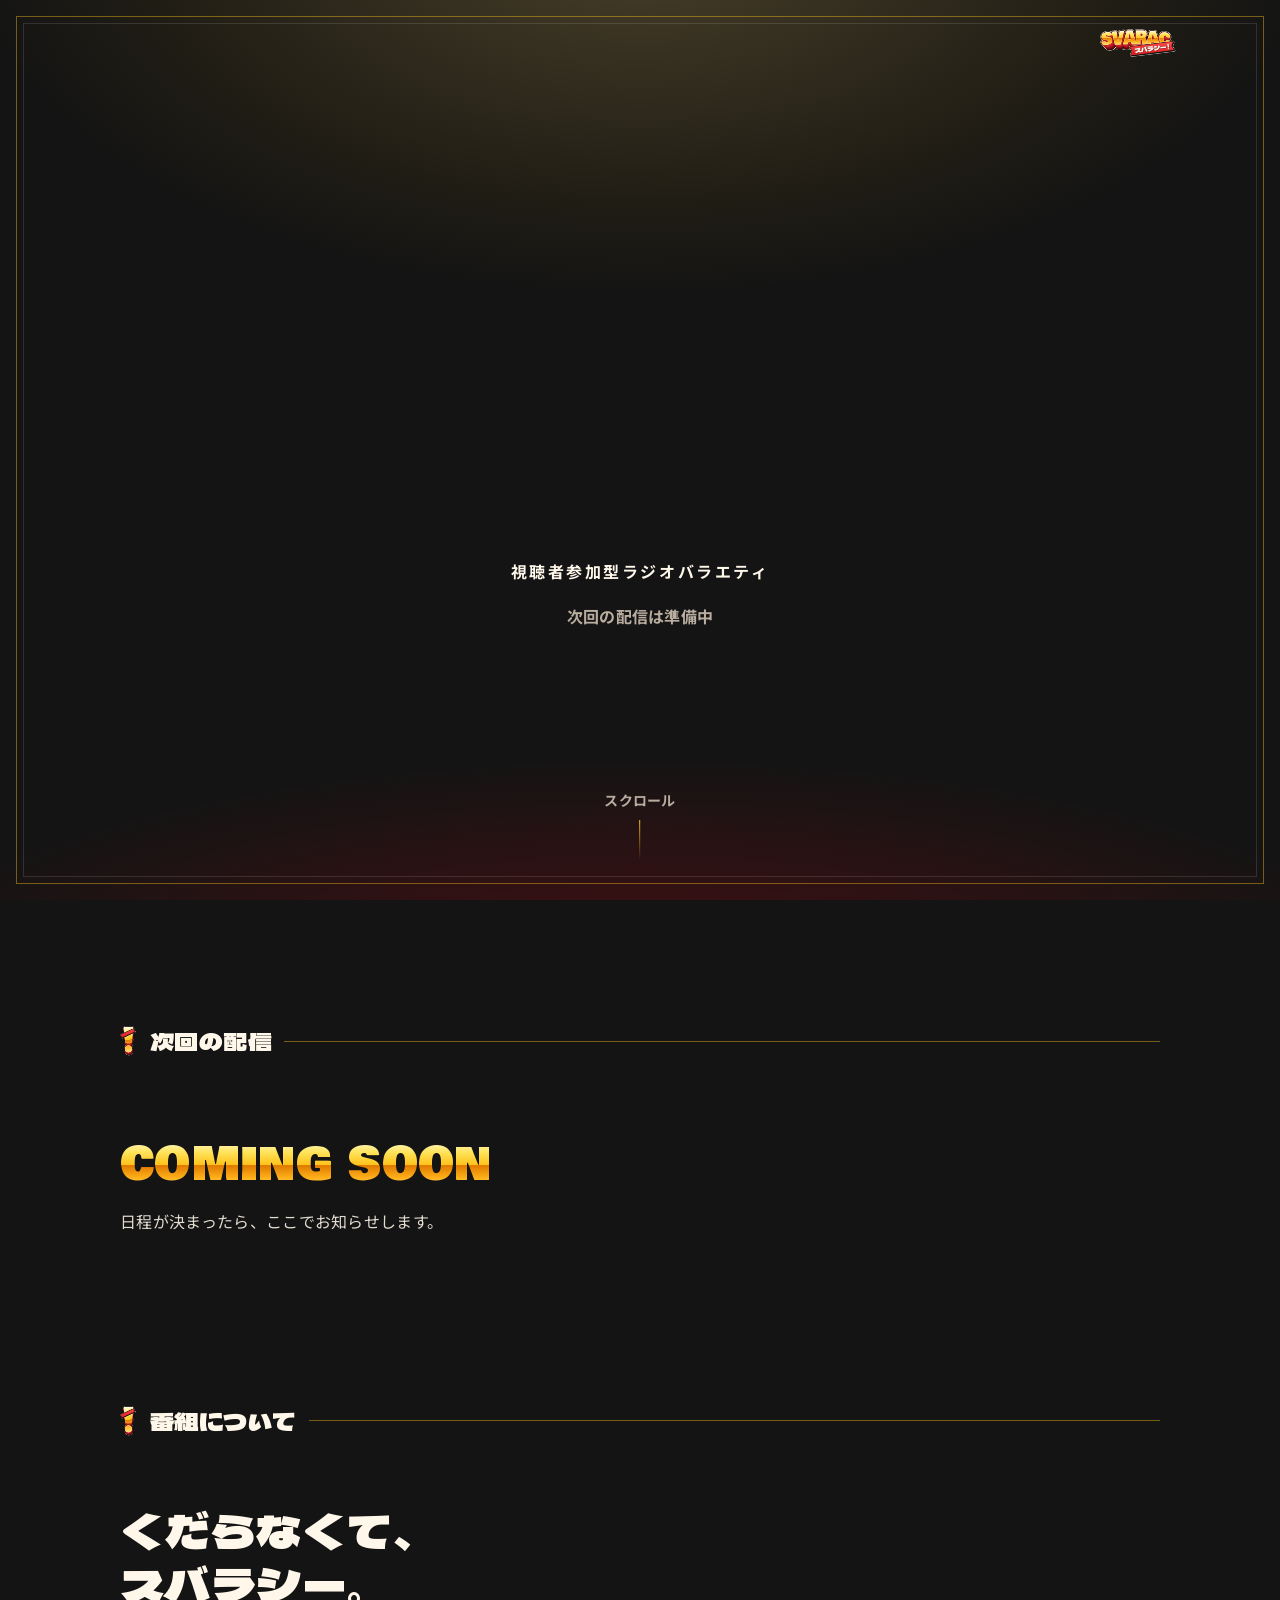
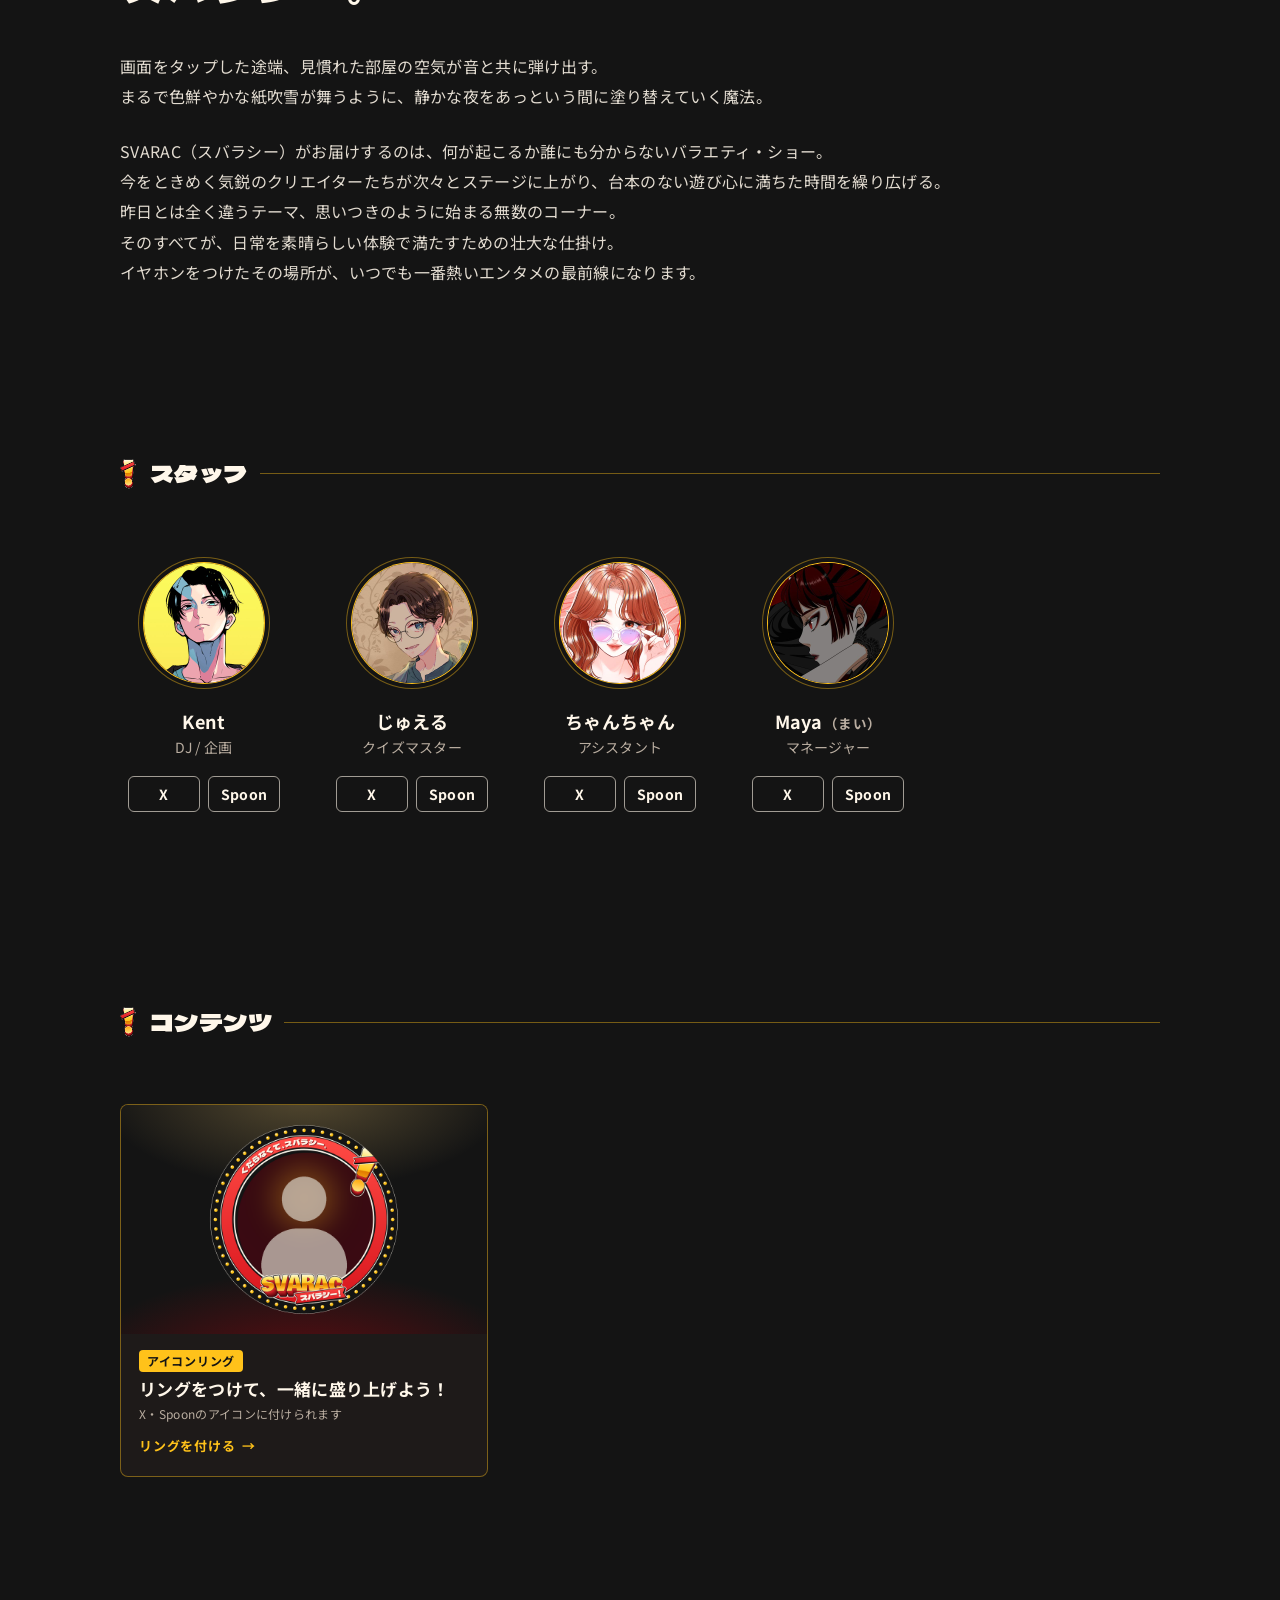
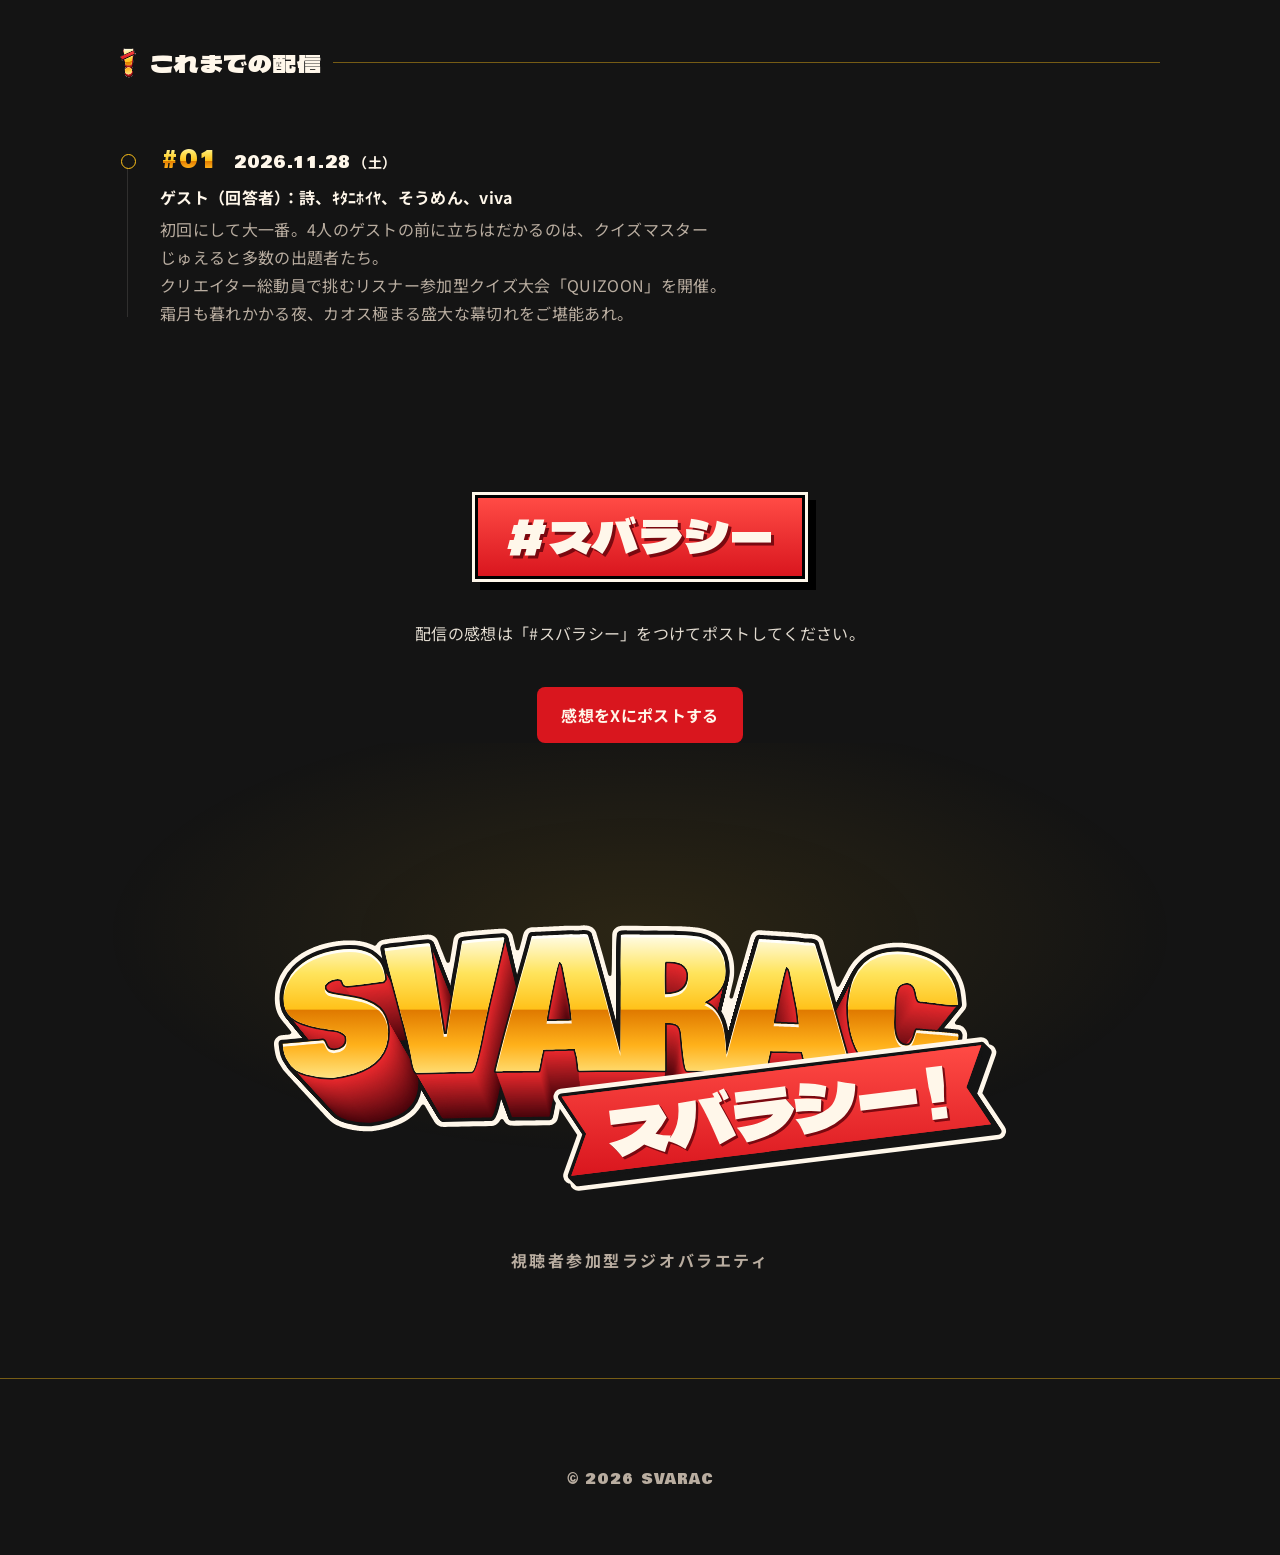
==== commit 741731b0: "ゲスト欄を「ゲスト（回答者）」に。「出題者・CMゲスト」欄を追加（いまは近日公開） - 出題者・CMゲストは名前だけを、次回の配信の下に全幅で並べる（スマホ2列・PCは幅に合わせて5列ほど） - 名前" ====
--- a/index.html
+++ b/index.html
@@ -21,7 +21,7 @@
 <link rel="preconnect" href="https://fonts.googleapis.com">
 <link rel="preconnect" href="https://fonts.gstatic.com" crossorigin>
 <link href="https://fonts.googleapis.com/css2?family=Bowlby+One&family=Dela+Gothic+One&family=Noto+Sans+JP:wght@400;700&display=swap" rel="stylesheet">
-<link rel="stylesheet" href="assets/css/style.css?v=20261112">
+<link rel="stylesheet" href="assets/css/style.css?v=20261112c">
 </head>
 <body>
 <a class="skip" href="#next">本文へ移動</a>
@@ -169,6 +169,6 @@
   <p class="foot__copy">© <span id="year">2026</span> SVARAC</p>
 </footer>
 
-<script src="assets/js/main.js?v=20261112" defer></script>
+<script src="assets/js/main.js?v=20261112c" defer></script>
 </body>
 </html>
--- a/assets/css/style.css
+++ b/assets/css/style.css
@@ -176,11 +176,15 @@
   box-shadow:0 0 0 1px var(--gold),0 0 0 4px var(--ink),0 0 0 5px var(--rule);margin:5px;font-family:var(--f-display);font-size:1.125rem}
 .guest__photo img{width:100%;height:100%;object-fit:cover}
 /* quiz guests: many names, set small */
-.quiz{margin:0 0 var(--s4)}
+.next__label-sub{font-weight:400;font-size:.8125rem;letter-spacing:.02em}
+/* question setters and CM guests: a full-width roll of names under the next stream */
+.quiz{grid-column:1/-1;margin:0}
+.quiz .guests__note{margin:0}
 .quiz__count{margin-left:.6em;color:var(--gold);letter-spacing:.04em}
-.quiz__list{list-style:none;margin:0;padding:12px 0 0;border-top:1px solid var(--rule);display:flex;flex-wrap:wrap;gap:4px 0;font-size:.875rem;line-height:1.7;color:rgba(255,247,234,.82)}
-.quiz__list li{white-space:nowrap}
-.quiz__list li:not(:last-child)::after{content:"／";margin:0 .5em;color:var(--rule)}
+.quiz__list{list-style:none;margin:0;padding:0;border-top:1px solid var(--rule);display:grid;grid-template-columns:repeat(auto-fill,minmax(150px,1fr));column-gap:var(--s3)}
+.quiz__list li{position:relative;padding:9px 0 9px 16px;border-bottom:1px solid var(--rule-soft);font-size:.875rem;line-height:1.6;color:rgba(255,247,234,.88);overflow-wrap:anywhere}
+.quiz__list li::before{content:"";position:absolute;left:2px;top:calc(9px + .8em - 3px);width:6px;height:6px;background:var(--gold);transform:rotate(45deg);opacity:.75}
+@media (min-width:760px){.quiz__list{grid-template-columns:repeat(auto-fill,minmax(170px,1fr))}}
 .links{display:inline-flex;gap:var(--s1)}
 .next__preview{white-space:pre-line;margin-bottom:var(--s4);line-height:1.75;max-width:34em;color:rgba(255,247,234,.88)}
 .btns{display:flex;flex-wrap:wrap;gap:var(--s2)}
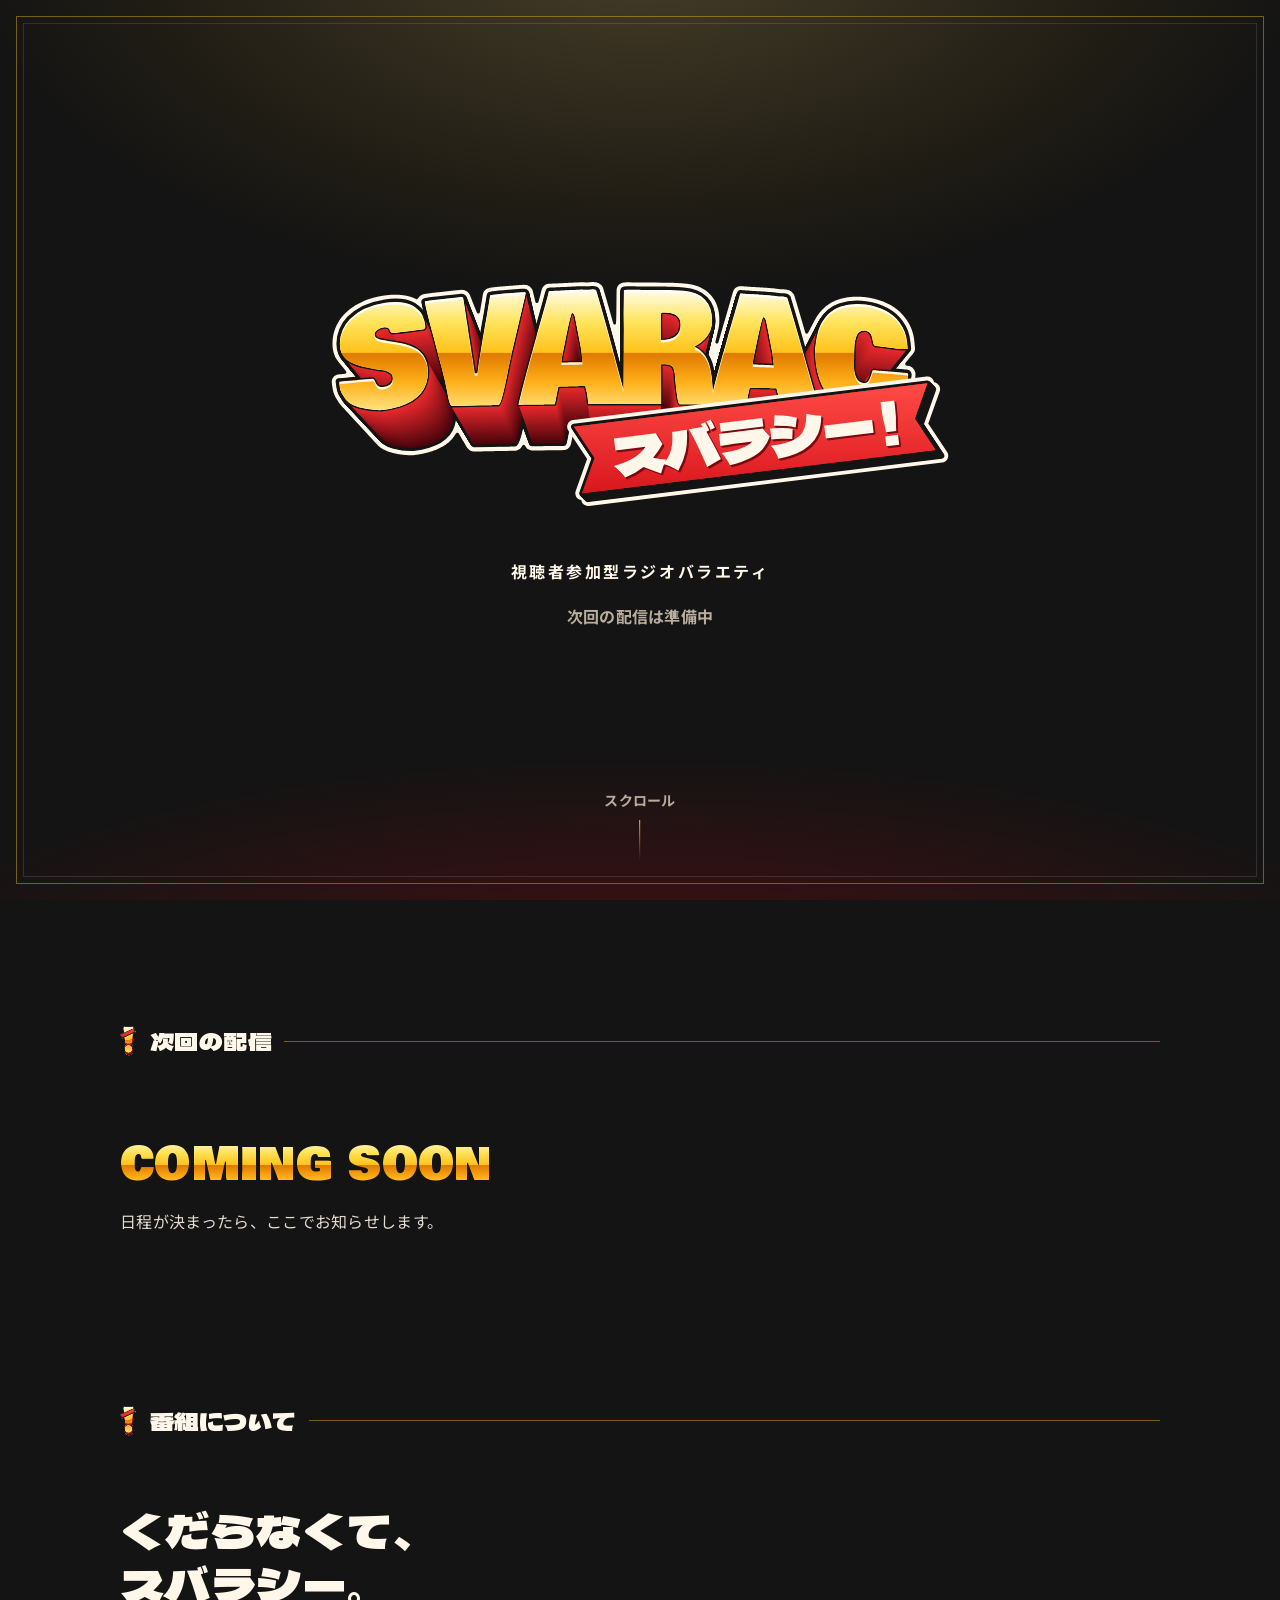
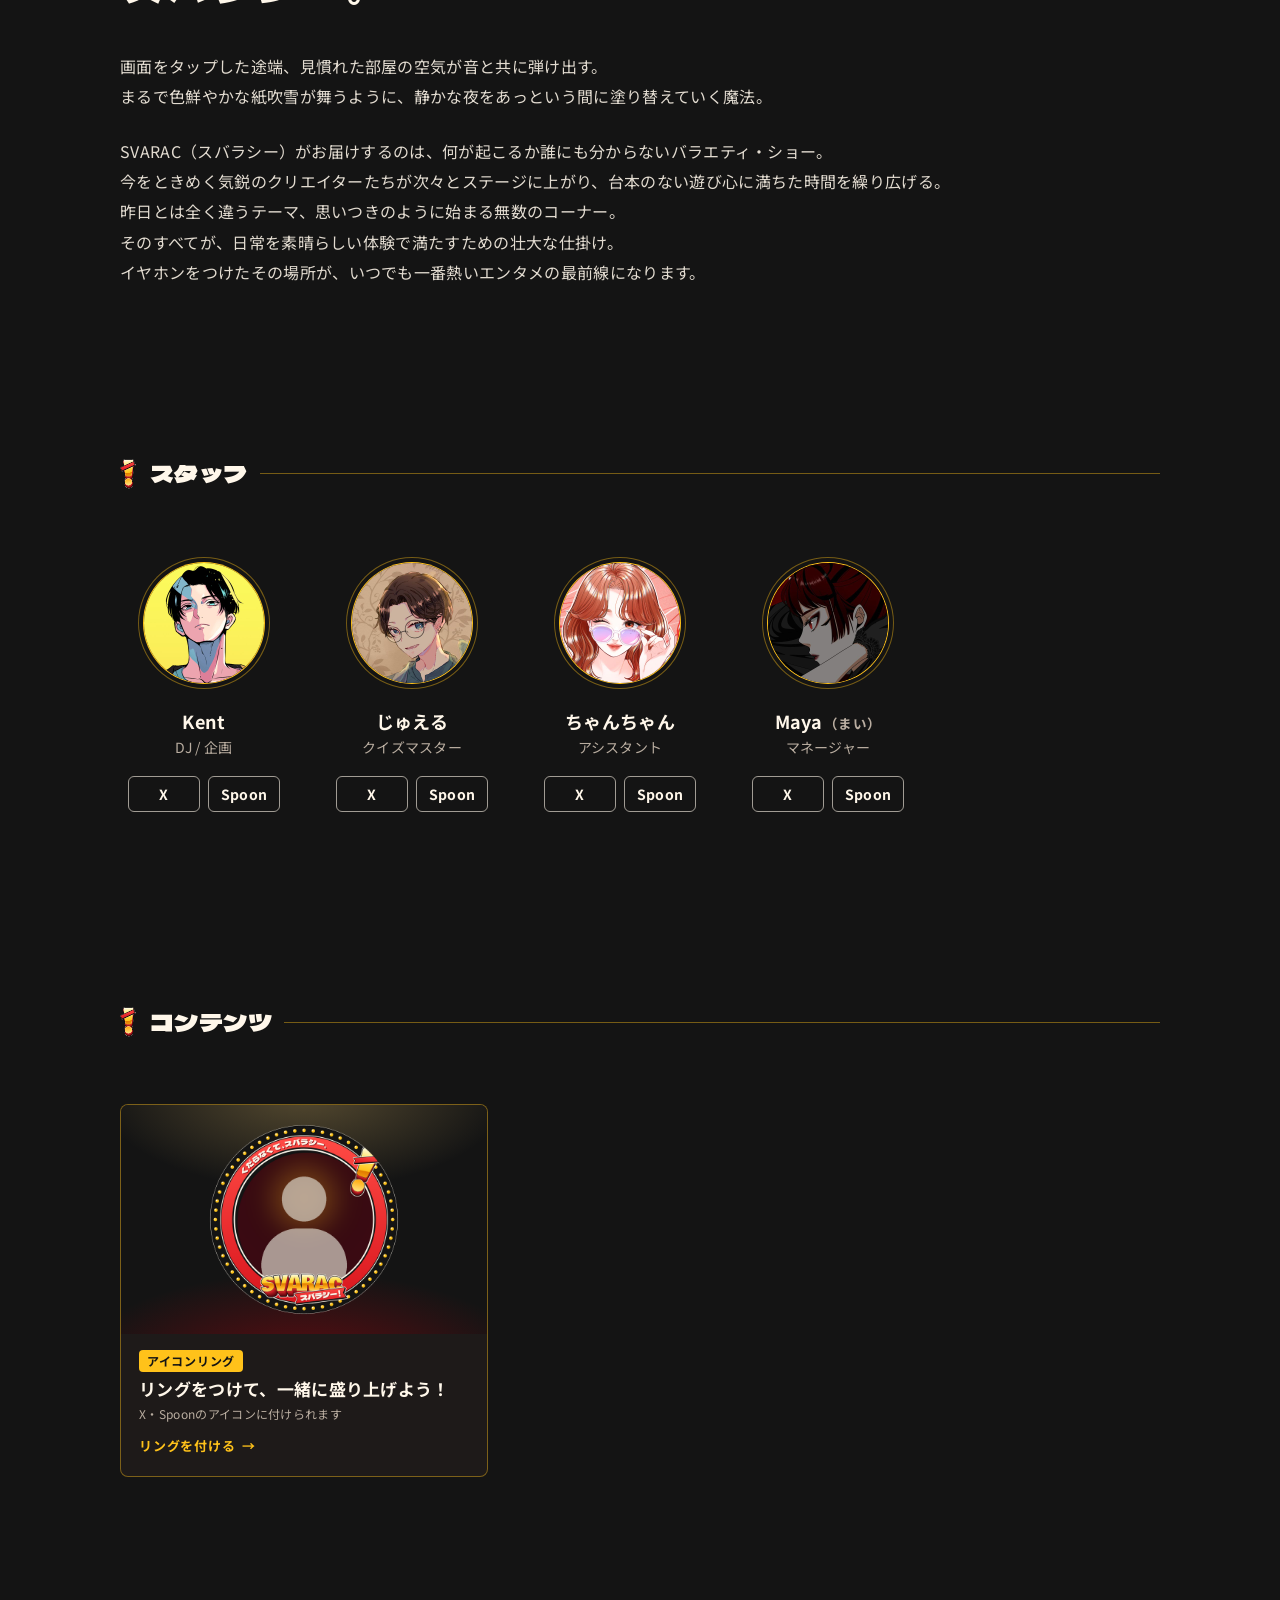
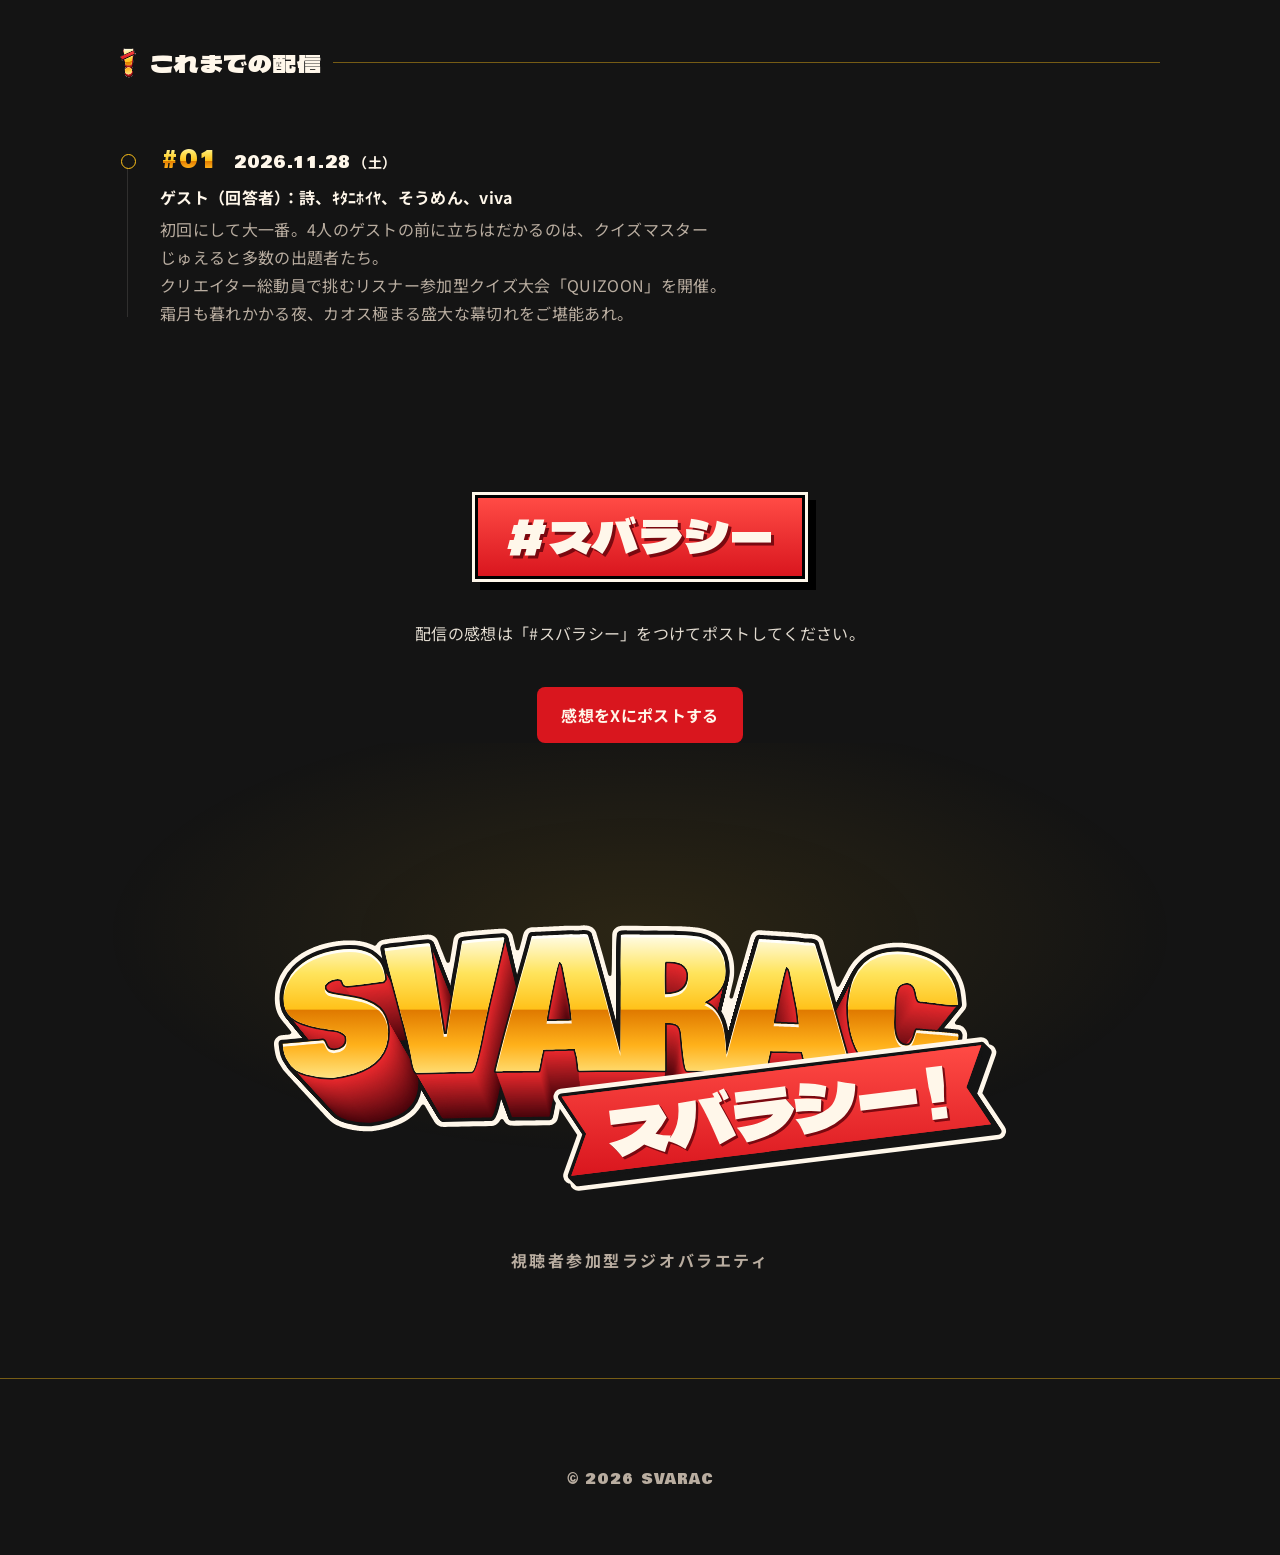
==== commit 695975bb: "出題者・CMゲストをアイコン＋名前のタイル表示に - quizGuests は {name, photo} でも名前だけでも可。アイコンがない人は名前の1文字目 - スマホ4列・PCは幅に合わせて9列" ====
--- a/index.html
+++ b/index.html
@@ -21,7 +21,7 @@
 <link rel="preconnect" href="https://fonts.googleapis.com">
 <link rel="preconnect" href="https://fonts.gstatic.com" crossorigin>
 <link href="https://fonts.googleapis.com/css2?family=Bowlby+One&family=Dela+Gothic+One&family=Noto+Sans+JP:wght@400;700&display=swap" rel="stylesheet">
-<link rel="stylesheet" href="assets/css/style.css?v=20261112c">
+<link rel="stylesheet" href="assets/css/style.css?v=20261113">
 </head>
 <body>
 <a class="skip" href="#next">本文へ移動</a>
@@ -169,6 +169,6 @@
   <p class="foot__copy">© <span id="year">2026</span> SVARAC</p>
 </footer>
 
-<script src="assets/js/main.js?v=20261112c" defer></script>
+<script src="assets/js/main.js?v=20261113" defer></script>
 </body>
 </html>
--- a/assets/css/style.css
+++ b/assets/css/style.css
@@ -181,10 +181,13 @@
 .quiz{grid-column:1/-1;margin:0}
 .quiz .guests__note{margin:0}
 .quiz__count{margin-left:.6em;color:var(--gold);letter-spacing:.04em}
-.quiz__list{list-style:none;margin:0;padding:0;border-top:1px solid var(--rule);display:grid;grid-template-columns:repeat(auto-fill,minmax(150px,1fr));column-gap:var(--s3)}
-.quiz__list li{position:relative;padding:9px 0 9px 16px;border-bottom:1px solid var(--rule-soft);font-size:.875rem;line-height:1.6;color:rgba(255,247,234,.88);overflow-wrap:anywhere}
-.quiz__list li::before{content:"";position:absolute;left:2px;top:calc(9px + .8em - 3px);width:6px;height:6px;background:var(--gold);transform:rotate(45deg);opacity:.75}
-@media (min-width:760px){.quiz__list{grid-template-columns:repeat(auto-fill,minmax(170px,1fr))}}
+.cast{list-style:none;margin:0;padding:var(--s3) 0 0;border-top:1px solid var(--rule);display:grid;grid-template-columns:repeat(auto-fill,minmax(76px,1fr));gap:var(--s3) 8px}
+.cast__item{display:flex;flex-direction:column;align-items:center;gap:8px;min-width:0;text-align:center}
+.cast__face{width:52px;height:52px;border-radius:50%;overflow:hidden;display:grid;place-items:center;background:var(--raised);
+  box-shadow:0 0 0 1px var(--gold),0 0 0 3px var(--ink),0 0 0 4px var(--rule);font-family:var(--f-display);font-size:1.125rem}
+.cast__face img{width:100%;height:100%;object-fit:cover}
+.cast__name{max-width:100%;font-size:.75rem;line-height:1.4;color:rgba(255,247,234,.88);overflow-wrap:anywhere}
+@media (min-width:760px){.cast{grid-template-columns:repeat(auto-fill,minmax(92px,1fr));column-gap:var(--s2)}.cast__face{width:60px;height:60px;font-size:1.25rem}.cast__name{font-size:.8125rem}}
 .links{display:inline-flex;gap:var(--s1)}
 .next__preview{white-space:pre-line;margin-bottom:var(--s4);line-height:1.75;max-width:34em;color:rgba(255,247,234,.88)}
 .btns{display:flex;flex-wrap:wrap;gap:var(--s2)}
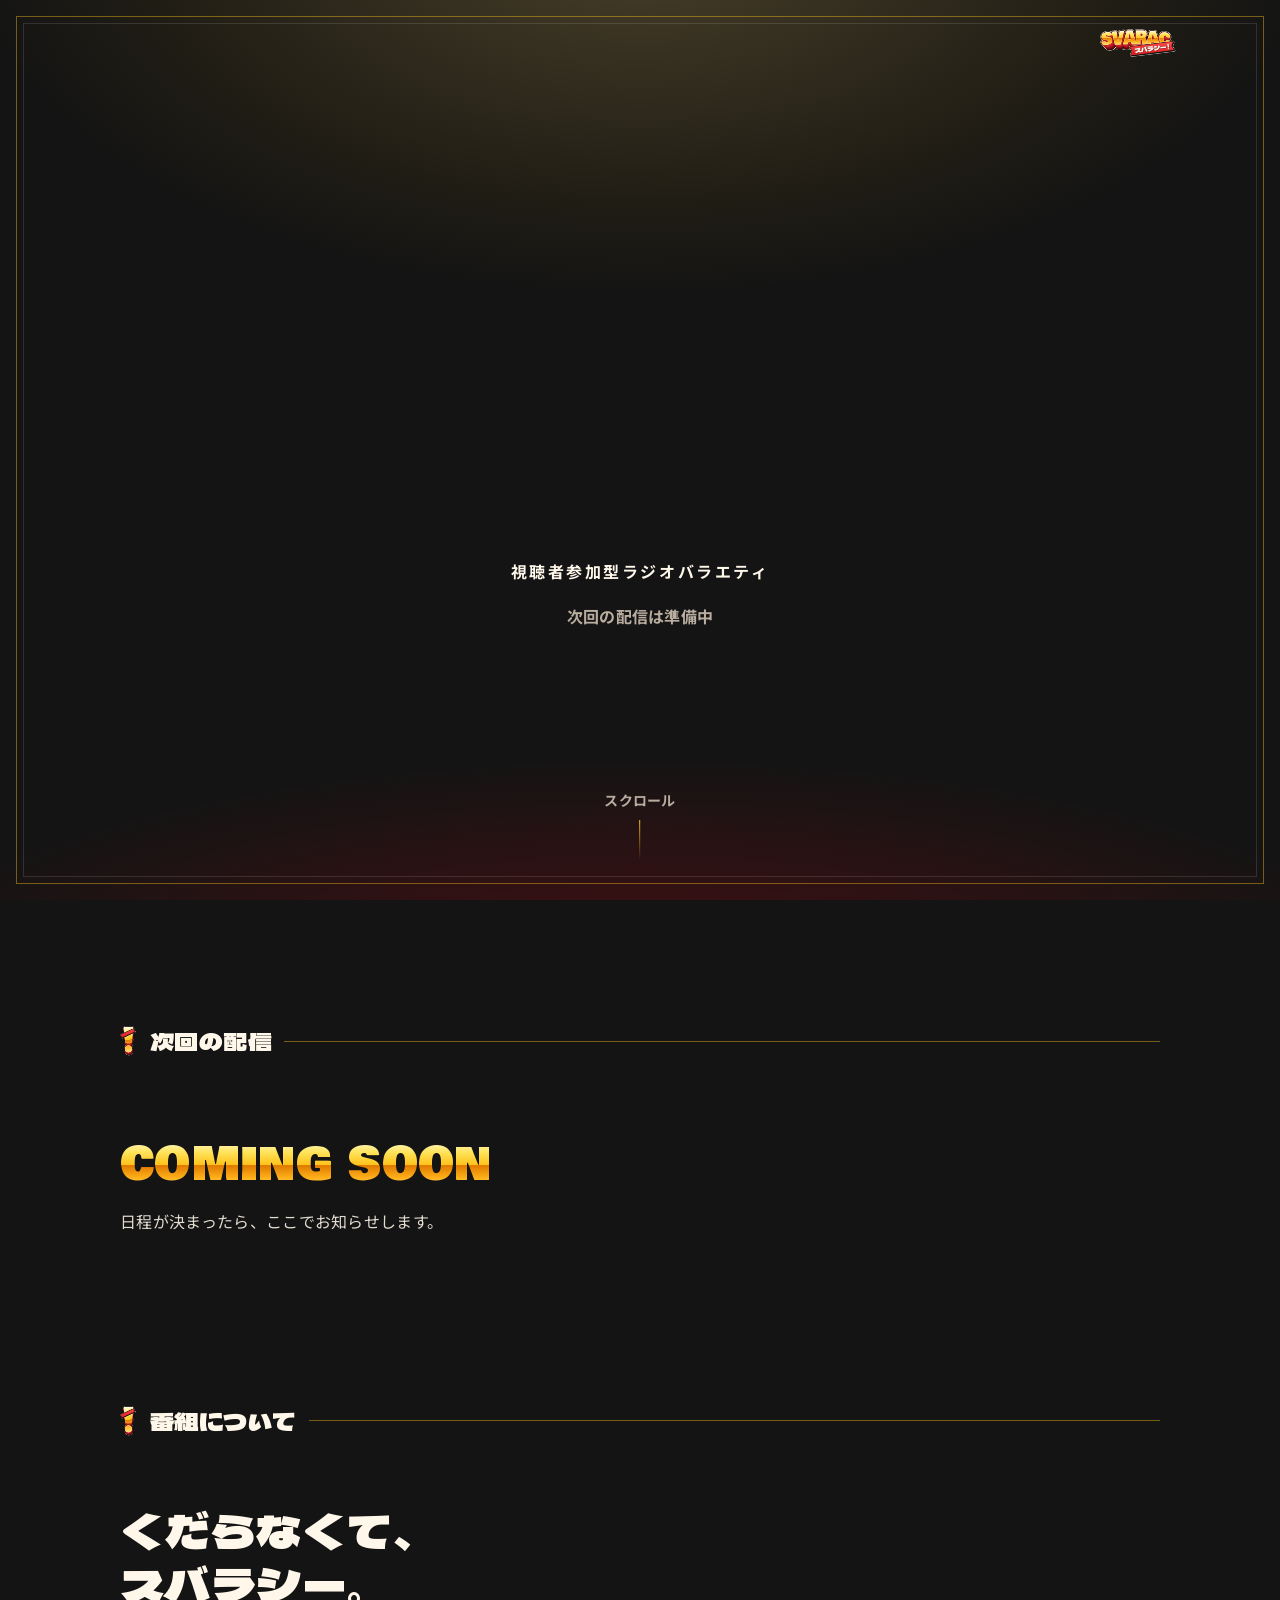
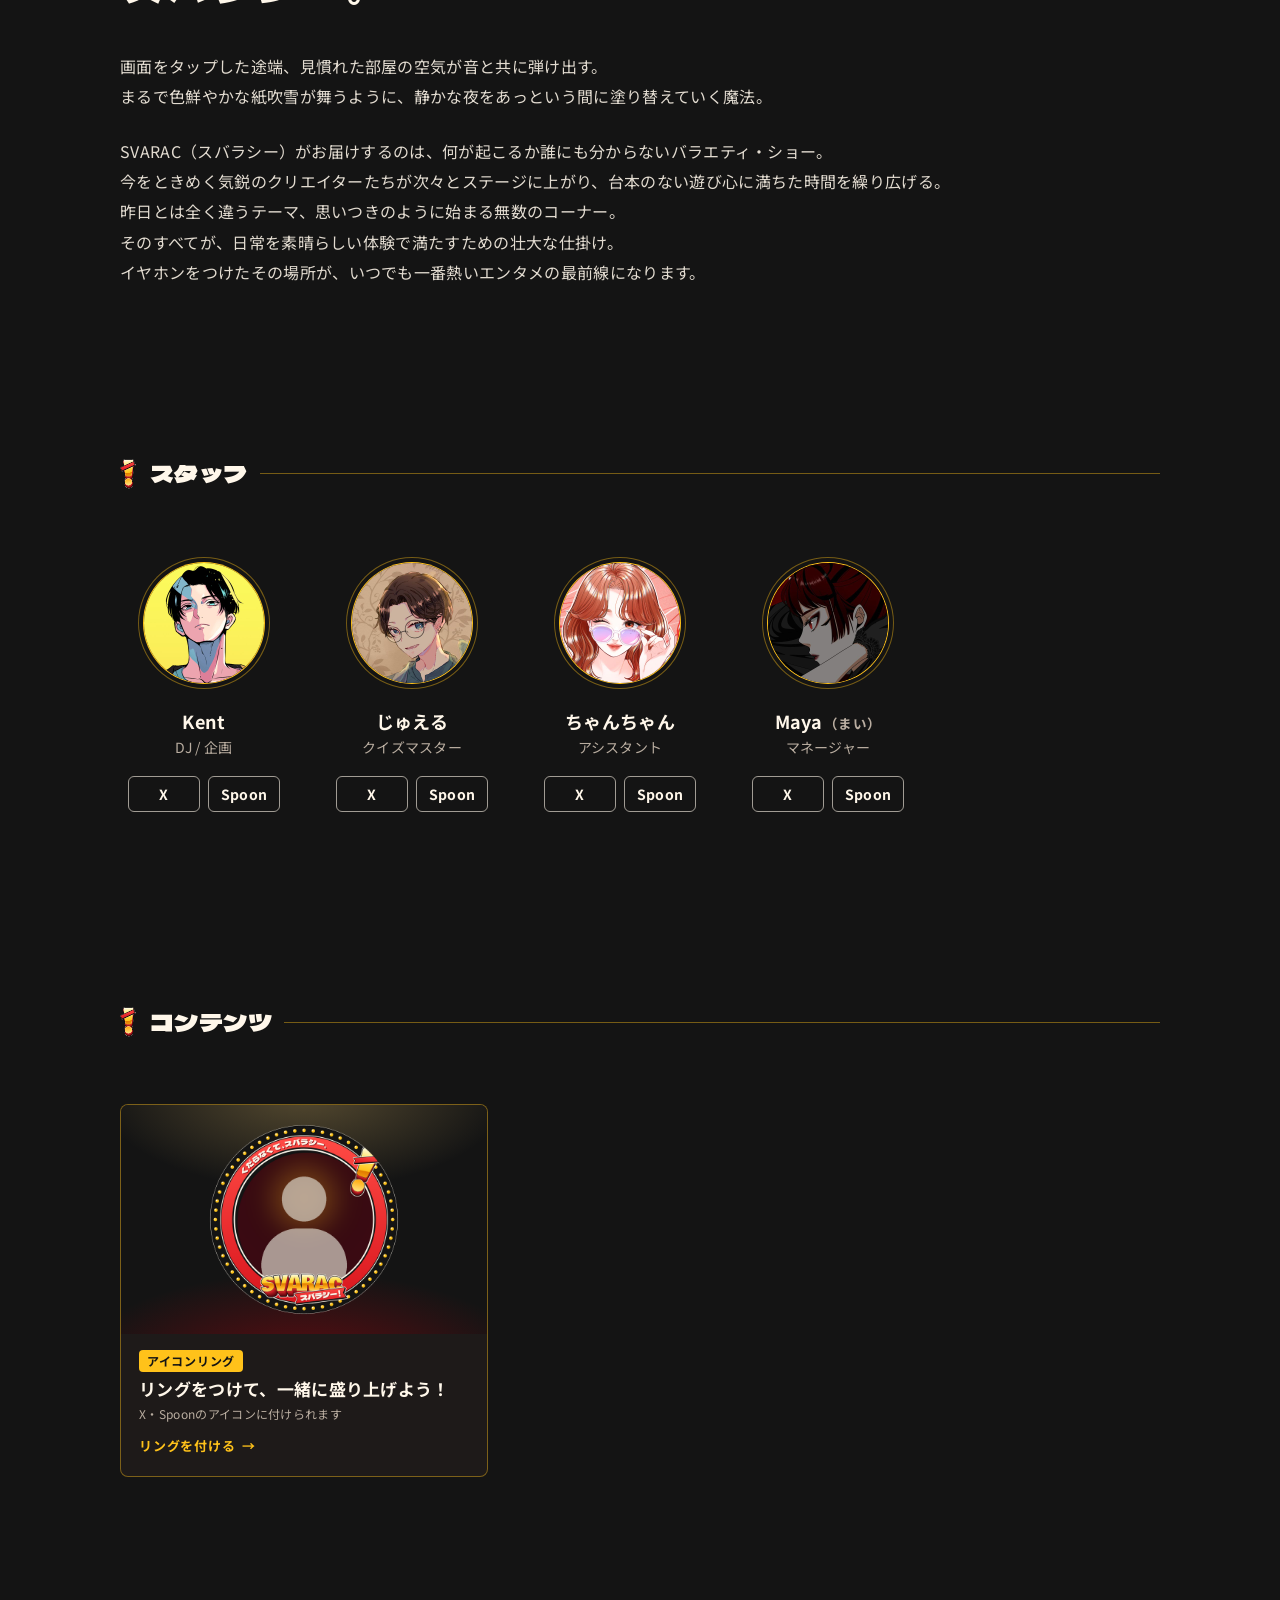
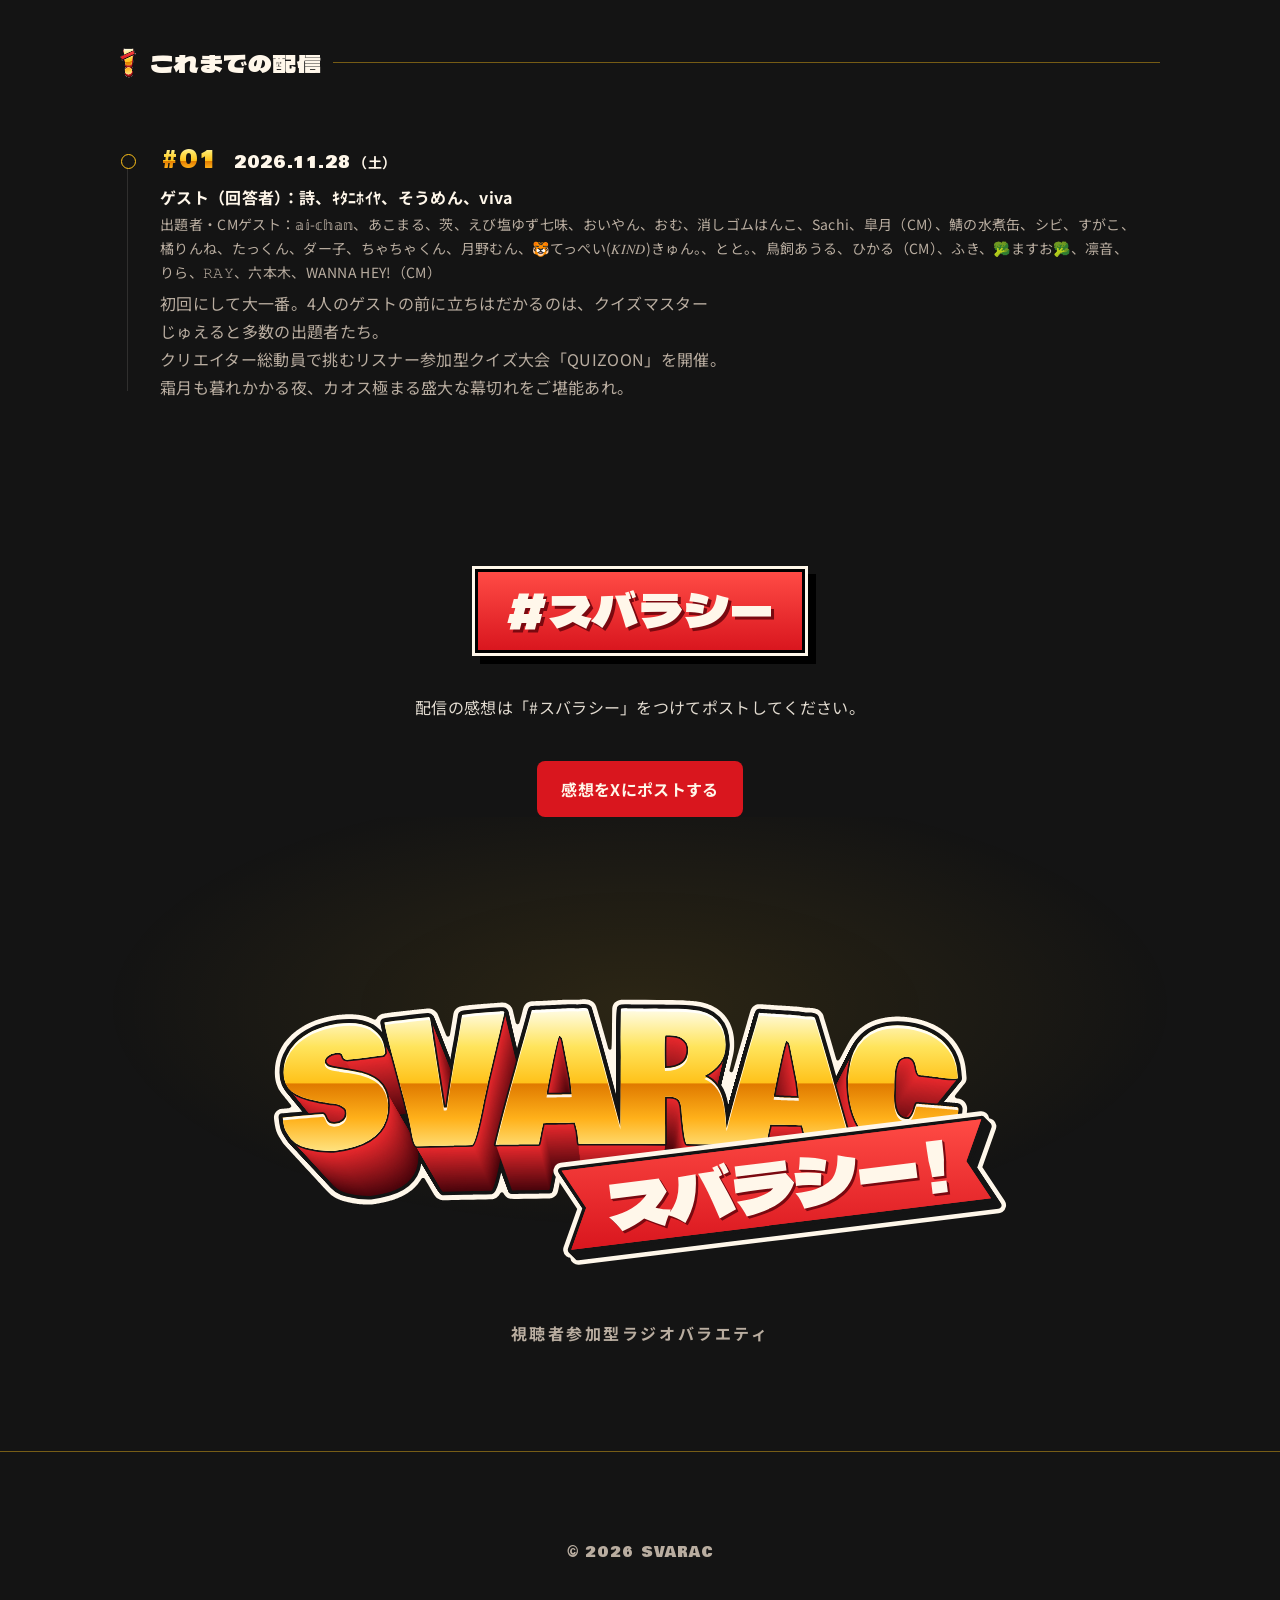
==== commit 77ed6a2f: "出題者・CMゲスト28名をアイコン付きで公開（五十音順、CMラベル） Co-Authored-By: Claude Opus 5.5 <noreply@anthropic.com> Claude-Se" ====
--- a/index.html
+++ b/index.html
@@ -21,7 +21,7 @@
 <link rel="preconnect" href="https://fonts.googleapis.com">
 <link rel="preconnect" href="https://fonts.gstatic.com" crossorigin>
 <link href="https://fonts.googleapis.com/css2?family=Bowlby+One&family=Dela+Gothic+One&family=Noto+Sans+JP:wght@400;700&display=swap" rel="stylesheet">
-<link rel="stylesheet" href="assets/css/style.css?v=20261113">
+<link rel="stylesheet" href="assets/css/style.css?v=20261113b">
 </head>
 <body>
 <a class="skip" href="#next">本文へ移動</a>
@@ -169,6 +169,6 @@
   <p class="foot__copy">© <span id="year">2026</span> SVARAC</p>
 </footer>
 
-<script src="assets/js/main.js?v=20261113" defer></script>
+<script src="assets/js/main.js?v=20261113b" defer></script>
 </body>
 </html>
--- a/assets/css/style.css
+++ b/assets/css/style.css
@@ -182,12 +182,15 @@
 .quiz .guests__note{margin:0}
 .quiz__count{margin-left:.6em;color:var(--gold);letter-spacing:.04em}
 .cast{list-style:none;margin:0;padding:var(--s3) 0 0;border-top:1px solid var(--rule);display:grid;grid-template-columns:repeat(auto-fill,minmax(76px,1fr));gap:var(--s3) 8px}
-.cast__item{display:flex;flex-direction:column;align-items:center;gap:8px;min-width:0;text-align:center}
-.cast__face{width:52px;height:52px;border-radius:50%;overflow:hidden;display:grid;place-items:center;background:var(--raised);
+.cast{--face:52px}
+.cast__item{position:relative;display:flex;flex-direction:column;align-items:center;gap:8px;min-width:0;text-align:center}
+.cast__tag{position:absolute;left:50%;top:calc(var(--face) - 9px);transform:translateX(-50%);padding:2px 7px 1px;border-radius:999px;background:var(--red-lo);color:var(--cream);
+  font-family:var(--f-latin);font-size:.6875rem;line-height:1.2;letter-spacing:.08em;box-shadow:0 0 0 2px var(--ink)}
+.cast__face{width:var(--face);height:var(--face);border-radius:50%;overflow:hidden;display:grid;place-items:center;background:var(--raised);
   box-shadow:0 0 0 1px var(--gold),0 0 0 3px var(--ink),0 0 0 4px var(--rule);font-family:var(--f-display);font-size:1.125rem}
 .cast__face img{width:100%;height:100%;object-fit:cover}
 .cast__name{max-width:100%;font-size:.75rem;line-height:1.4;color:rgba(255,247,234,.88);overflow-wrap:anywhere}
-@media (min-width:760px){.cast{grid-template-columns:repeat(auto-fill,minmax(92px,1fr));column-gap:var(--s2)}.cast__face{width:60px;height:60px;font-size:1.25rem}.cast__name{font-size:.8125rem}}
+@media (min-width:760px){.cast{--face:60px;grid-template-columns:repeat(auto-fill,minmax(92px,1fr));column-gap:var(--s2)}.cast__face{font-size:1.25rem}.cast__name{font-size:.8125rem}}
 .links{display:inline-flex;gap:var(--s1)}
 .next__preview{white-space:pre-line;margin-bottom:var(--s4);line-height:1.75;max-width:34em;color:rgba(255,247,234,.88)}
 .btns{display:flex;flex-wrap:wrap;gap:var(--s2)}
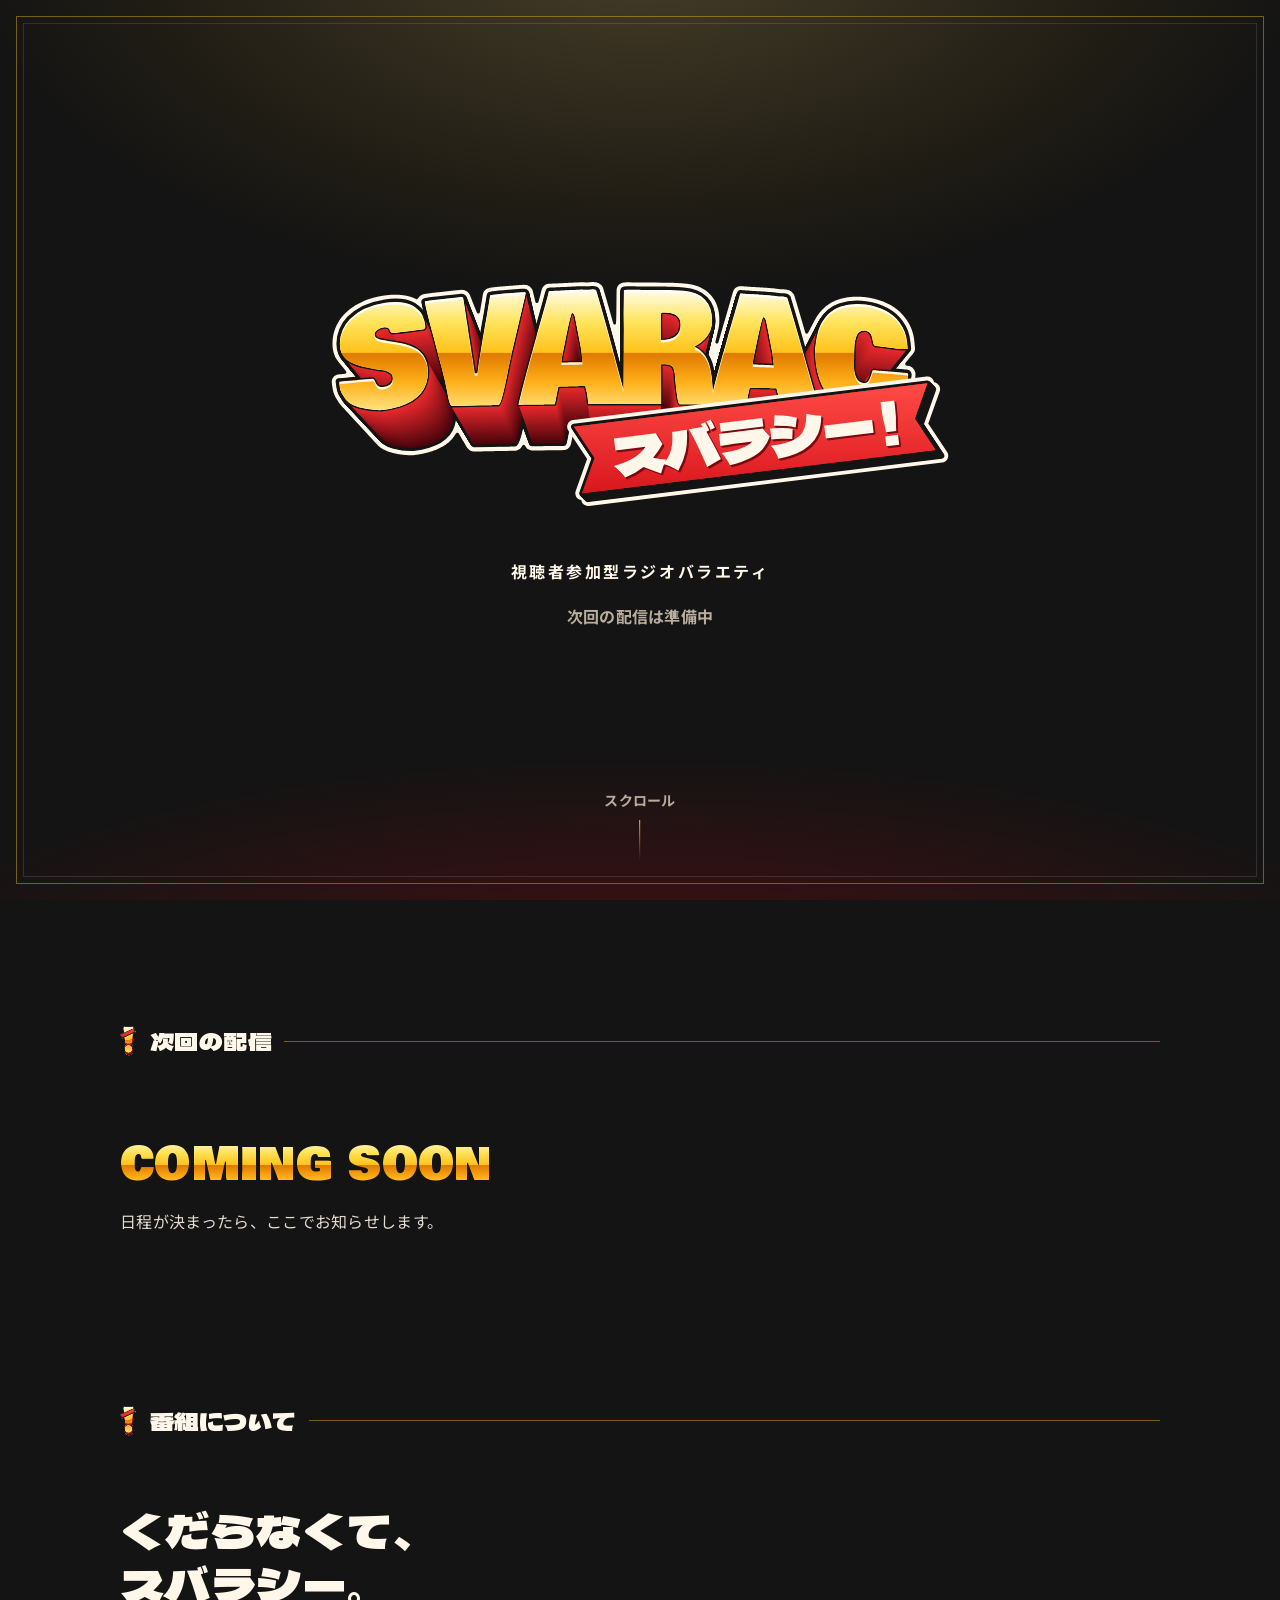
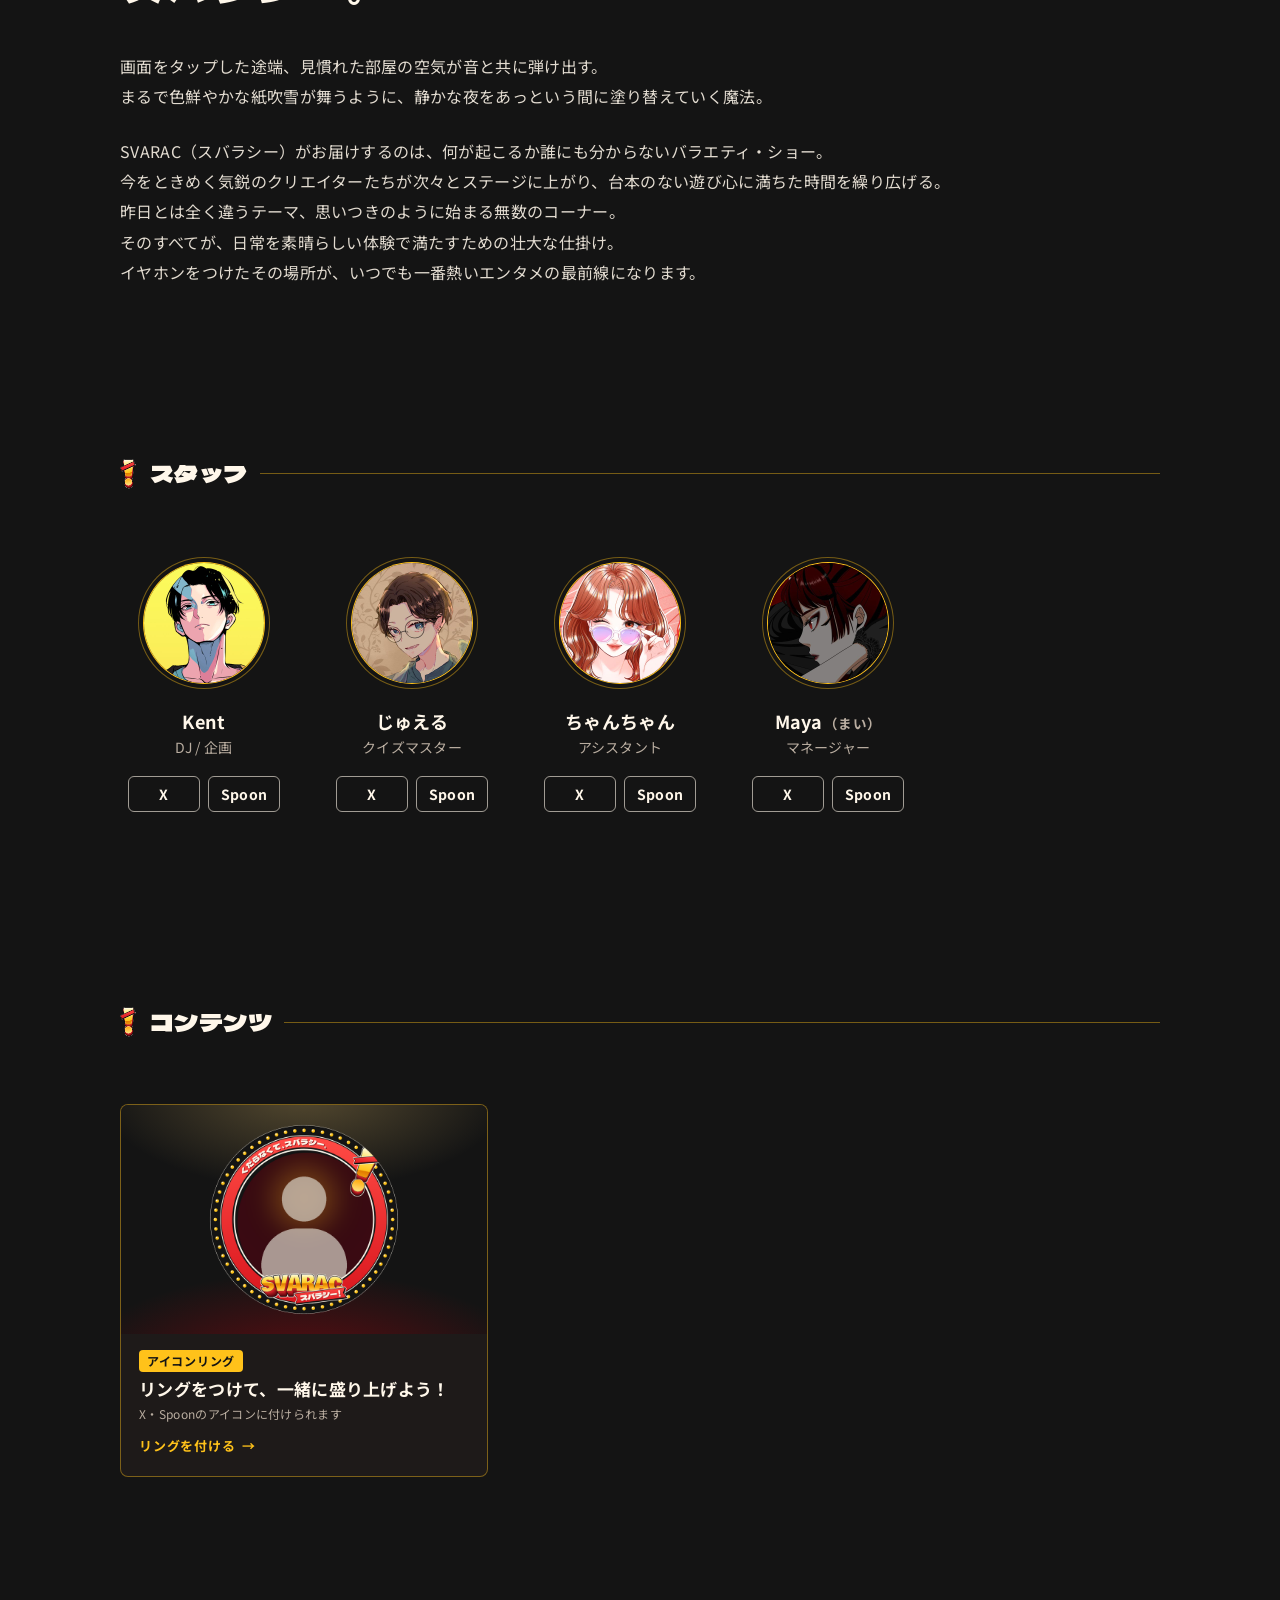
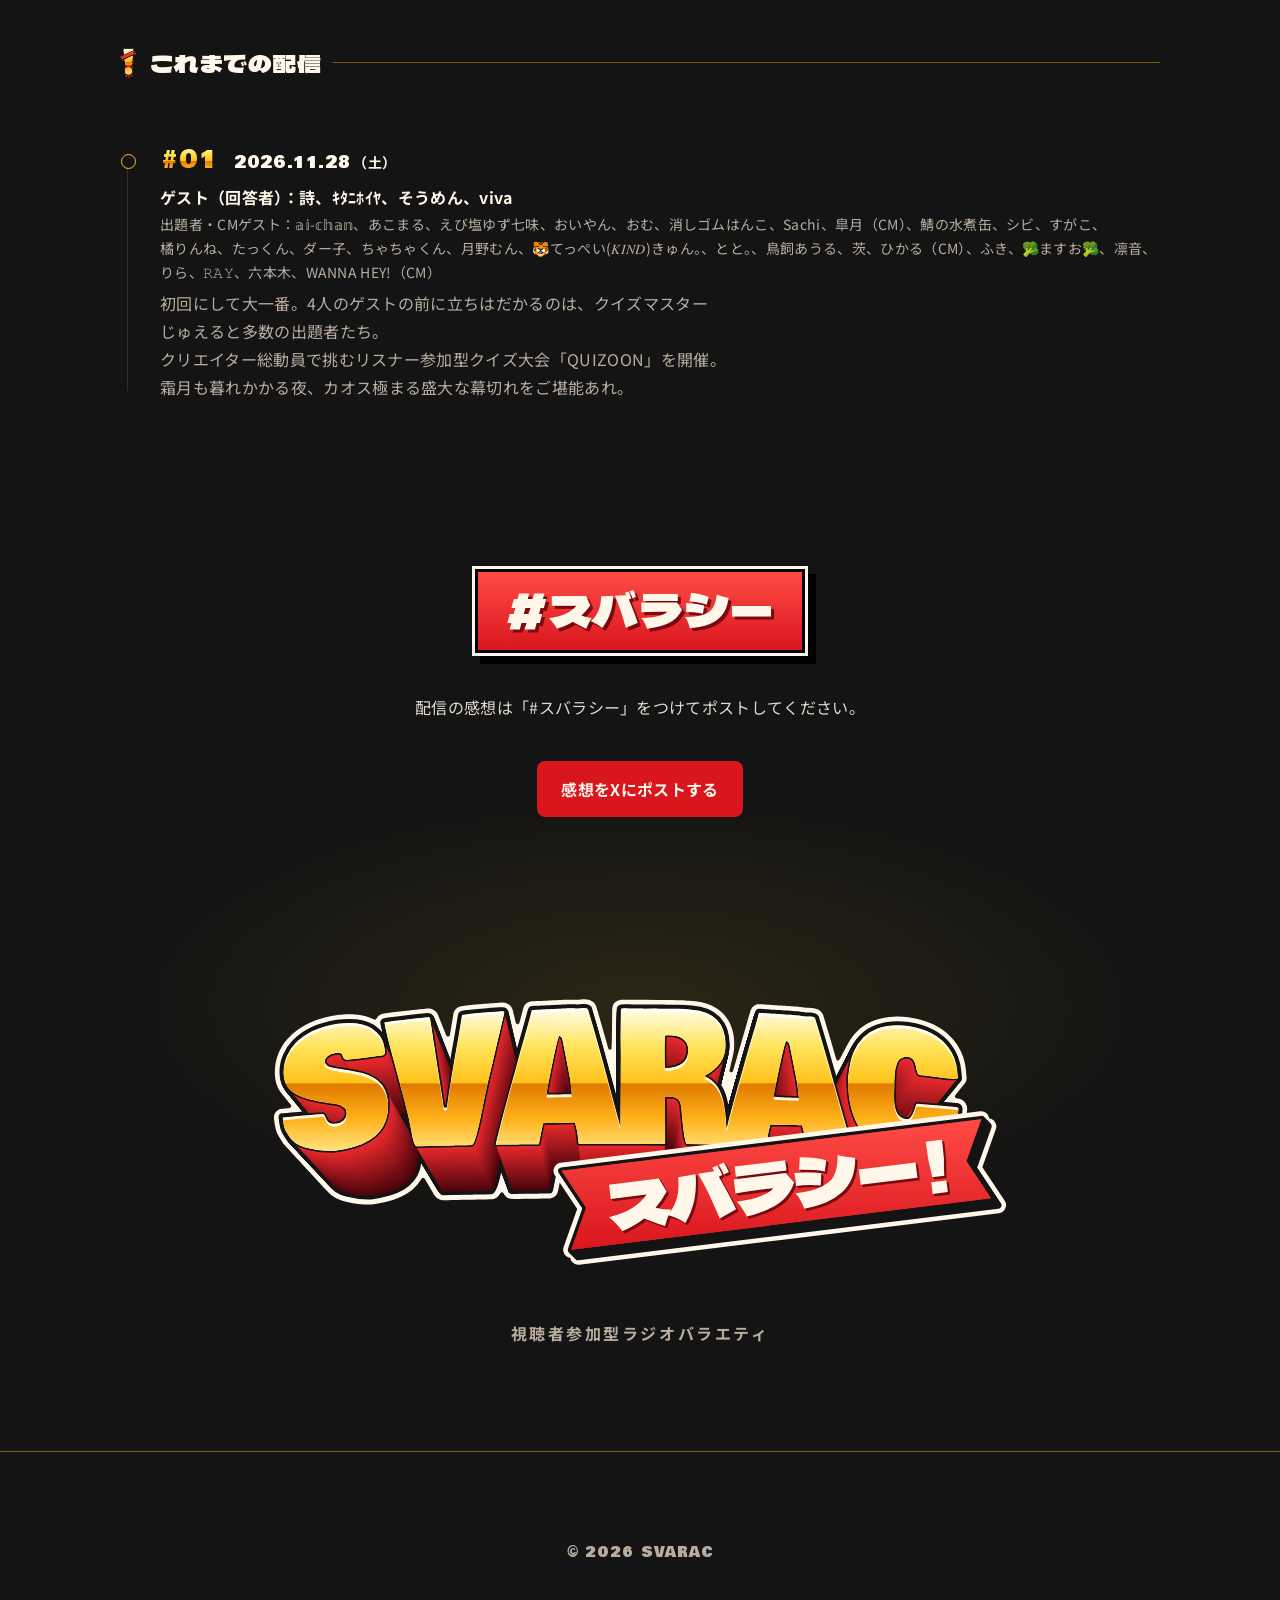
==== commit 829cbdc4: "ゲスト回答者を出題者・CMゲストと同じタイル形式に（リンクなし、顔を中心に切り抜き直し） Co-Authored-By: Claude Opus 5.5 <noreply@anthropic.com>" ====
--- a/index.html
+++ b/index.html
@@ -21,7 +21,7 @@
 <link rel="preconnect" href="https://fonts.googleapis.com">
 <link rel="preconnect" href="https://fonts.gstatic.com" crossorigin>
 <link href="https://fonts.googleapis.com/css2?family=Bowlby+One&family=Dela+Gothic+One&family=Noto+Sans+JP:wght@400;700&display=swap" rel="stylesheet">
-<link rel="stylesheet" href="assets/css/style.css?v=20261113b">
+<link rel="stylesheet" href="assets/css/style.css?v=20261113c">
 </head>
 <body>
 <a class="skip" href="#next">本文へ移動</a>
@@ -169,6 +169,6 @@
   <p class="foot__copy">© <span id="year">2026</span> SVARAC</p>
 </footer>
 
-<script src="assets/js/main.js?v=20261113b" defer></script>
+<script src="assets/js/main.js?v=20261113c" defer></script>
 </body>
 </html>
--- a/assets/css/style.css
+++ b/assets/css/style.css
@@ -168,19 +168,11 @@
 @keyframes blink{50%{opacity:.25}}
 .next__label{font-weight:700;font-size:.875rem;line-height:1.7;color:var(--muted);margin-bottom:var(--s1)}
 .guests__note{margin:0 0 var(--s4);padding:14px 0;border-top:1px solid var(--rule);border-bottom:1px solid var(--rule-soft);font-weight:700;letter-spacing:.08em;color:var(--cream)}
-.guests{list-style:none;margin:0 0 var(--s4);padding:0;border-top:1px solid var(--rule)}
-.guest{display:flex;align-items:center;justify-content:space-between;gap:var(--s2);flex-wrap:wrap;padding:12px 0;border-bottom:1px solid var(--rule-soft)}
-.guest__name{font-weight:700;font-size:1.125rem;line-height:1.6}
-.guest__who{display:flex;align-items:center;gap:var(--s2);min-width:0}
-.guest__photo{flex:none;width:48px;height:48px;border-radius:50%;overflow:hidden;background:var(--raised);display:grid;place-items:center;
-  box-shadow:0 0 0 1px var(--gold),0 0 0 4px var(--ink),0 0 0 5px var(--rule);margin:5px;font-family:var(--f-display);font-size:1.125rem}
-.guest__photo img{width:100%;height:100%;object-fit:cover}
-/* quiz guests: many names, set small */
-.next__label-sub{font-weight:400;font-size:.8125rem;letter-spacing:.02em}
-/* question setters and CM guests: a full-width roll of names under the next stream */
-.quiz{grid-column:1/-1;margin:0}
-.quiz .guests__note{margin:0}
-.quiz__count{margin-left:.6em;color:var(--gold);letter-spacing:.04em}
+/* the line-up (ゲスト回答者, 出題者・CMゲスト): full-width rolls of icon + name tiles under the next stream */
+.lineup{grid-column:1/-1;display:grid;gap:var(--s4)}
+.roll{margin:0}
+.roll .guests__note{margin:0}
+.roll__count{margin-left:.6em;color:var(--gold);letter-spacing:.04em}
 .cast{list-style:none;margin:0;padding:var(--s3) 0 0;border-top:1px solid var(--rule);display:grid;grid-template-columns:repeat(auto-fill,minmax(76px,1fr));gap:var(--s3) 8px}
 .cast{--face:52px}
 .cast__item{position:relative;display:flex;flex-direction:column;align-items:center;gap:8px;min-width:0;text-align:center}
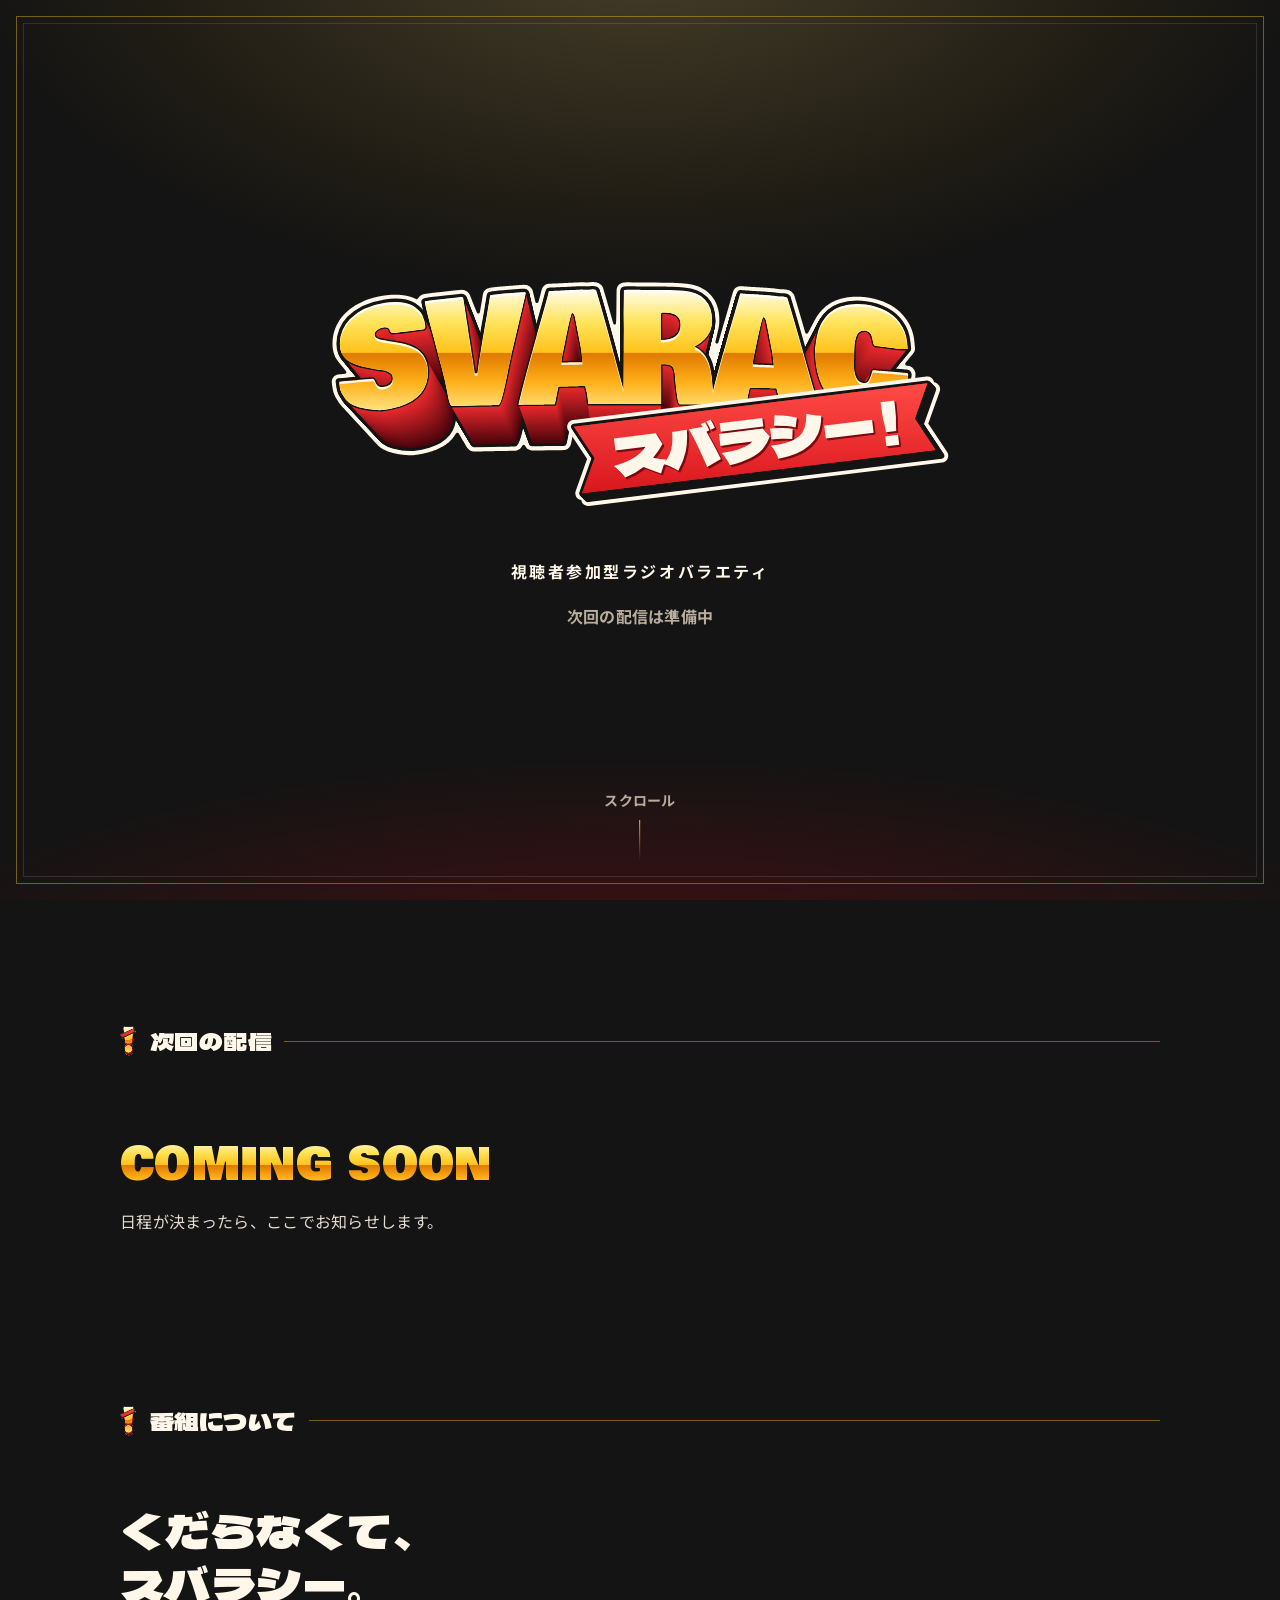
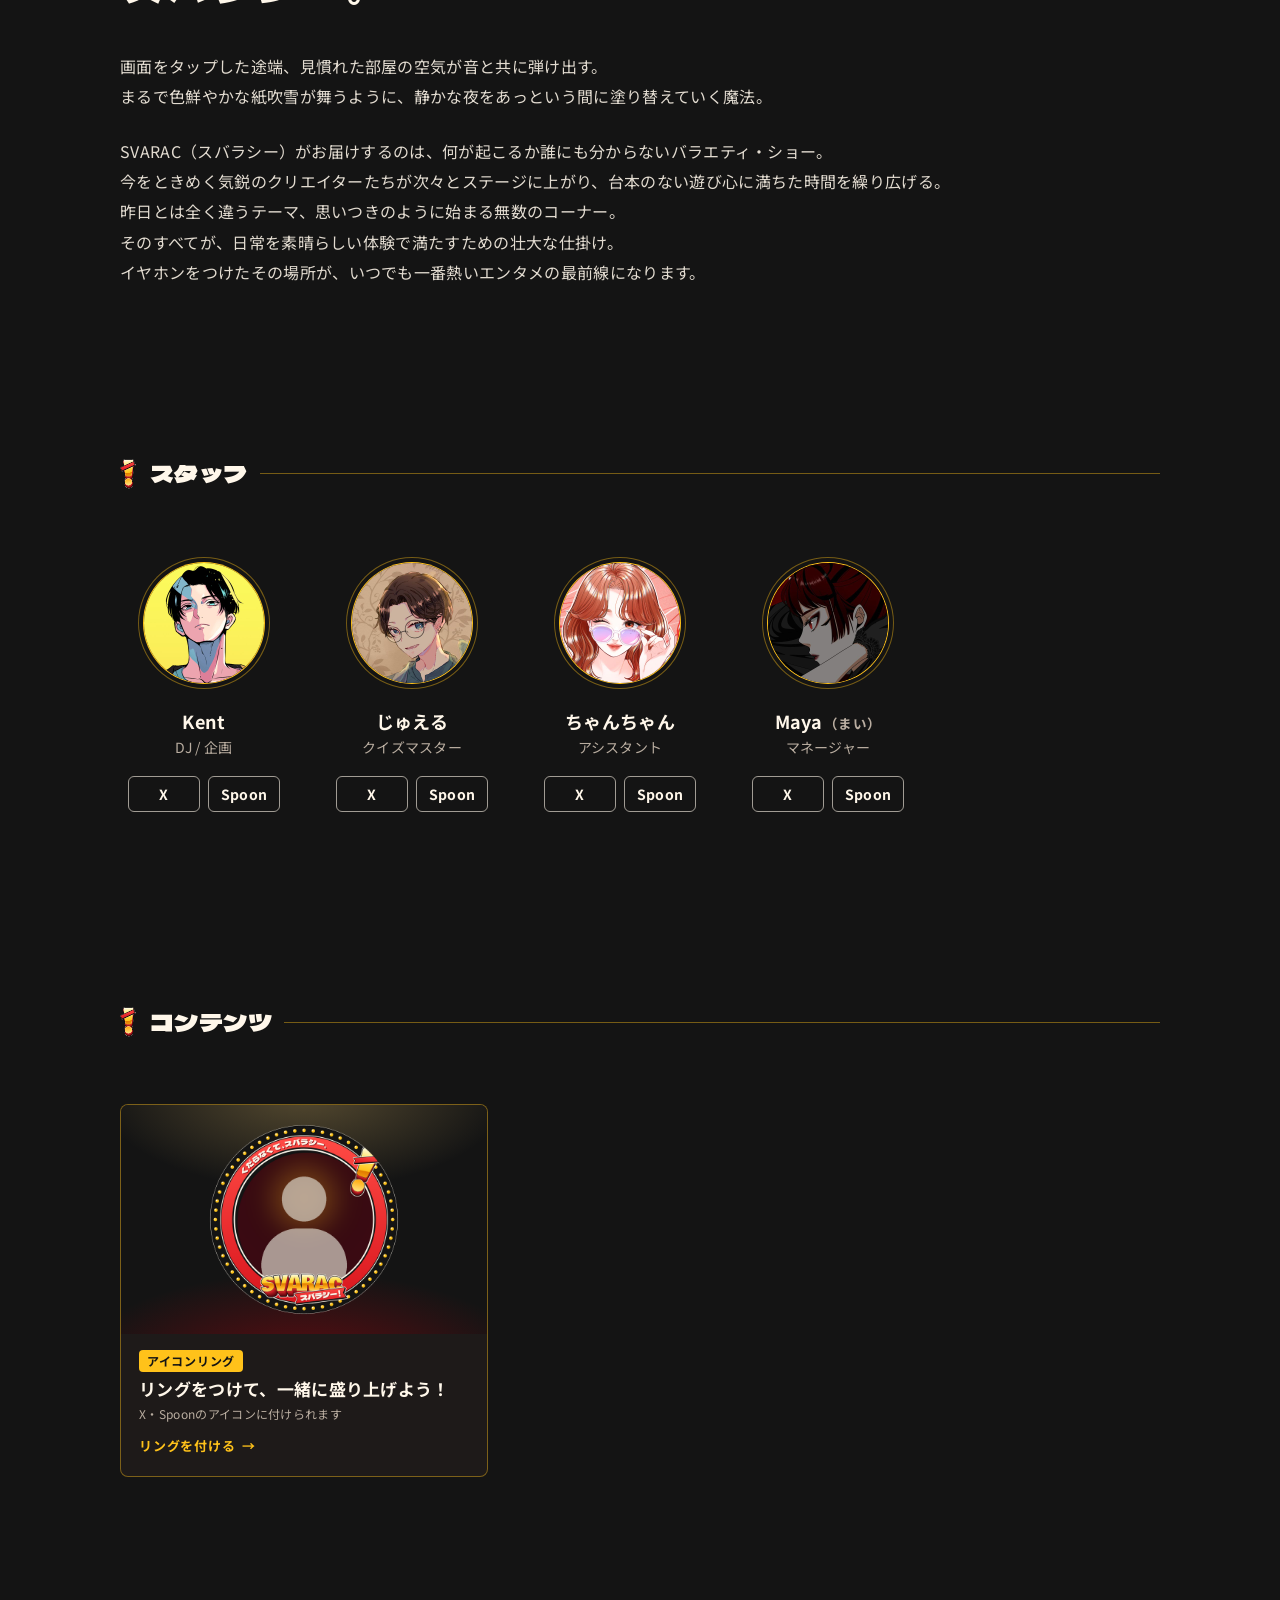
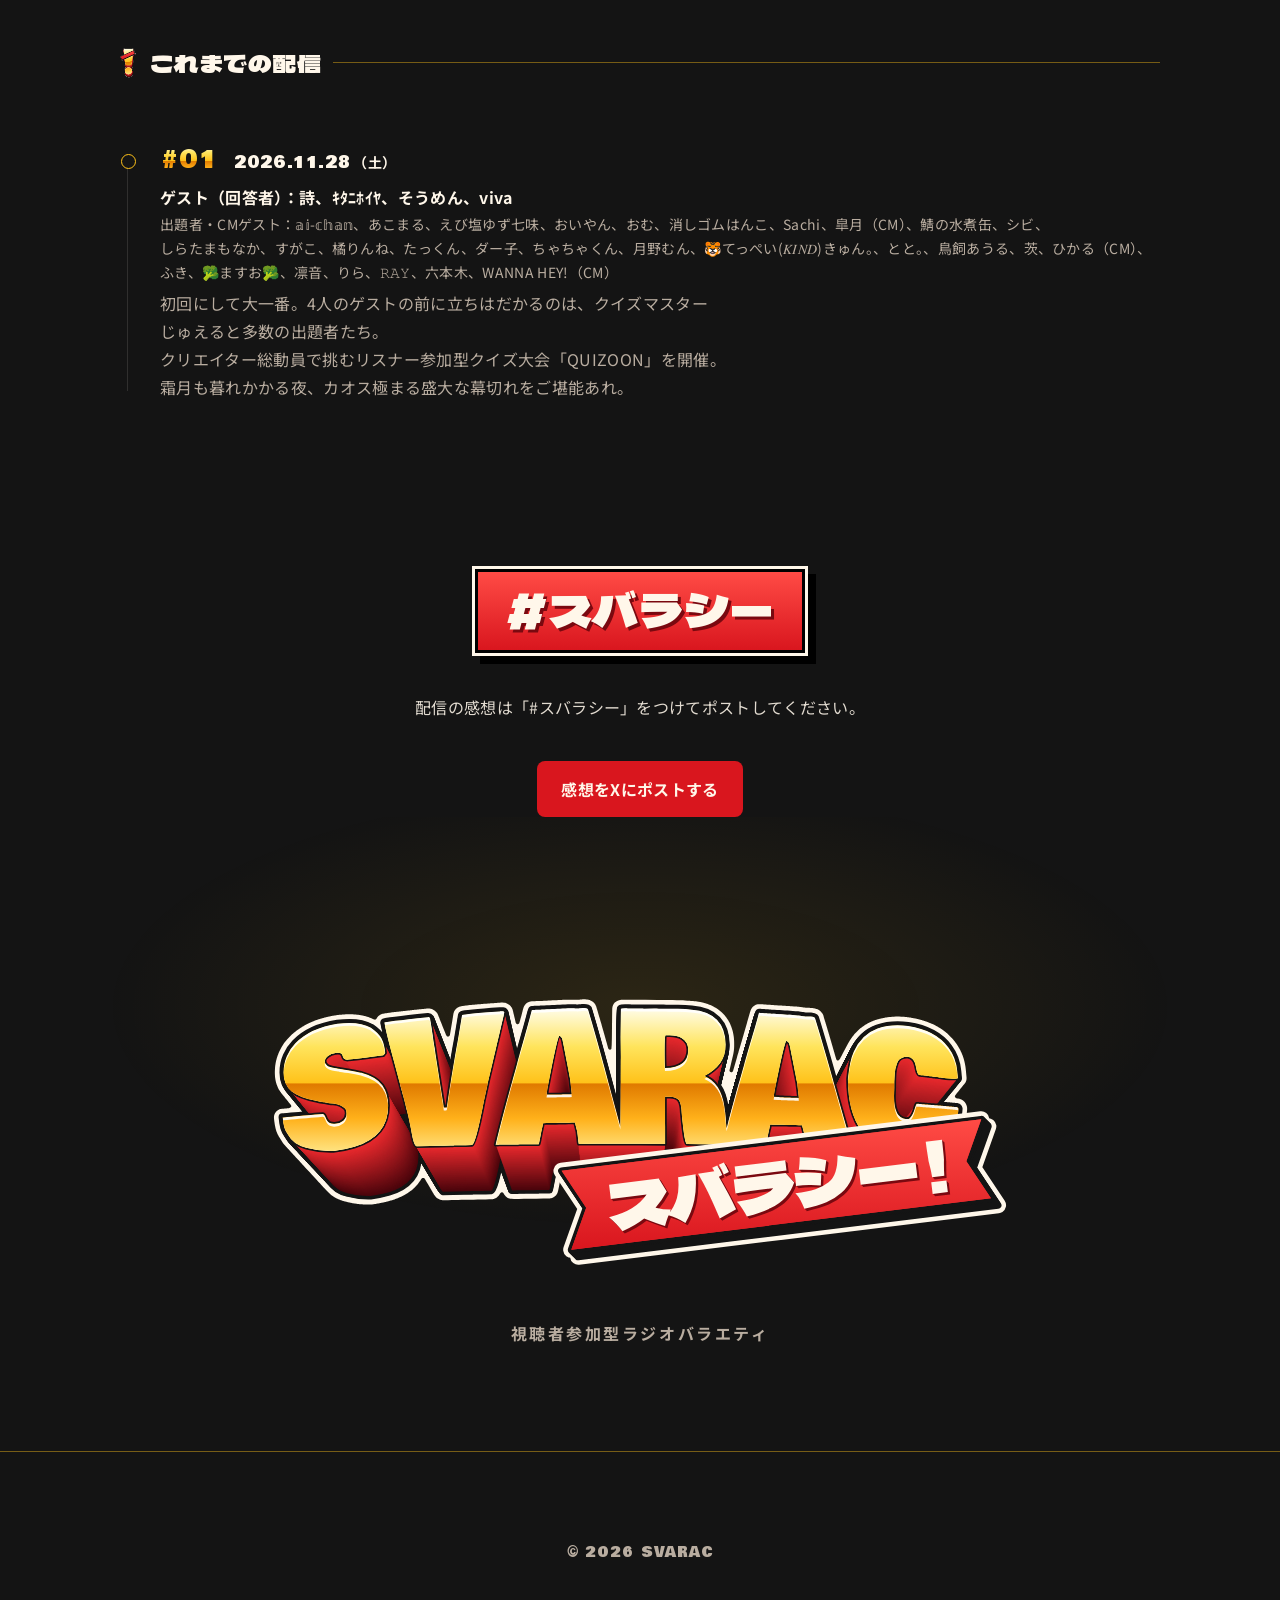
==== commit ac92050e: "ジングル応募ページ（/jingle/）、管理ページのジングル応募、トップの募集カードとジングル欄 Co-Authored-By: Claude Opus 5.5 <noreply@anthropic." ====
--- a/index.html
+++ b/index.html
@@ -21,7 +21,7 @@
 <link rel="preconnect" href="https://fonts.googleapis.com">
 <link rel="preconnect" href="https://fonts.gstatic.com" crossorigin>
 <link href="https://fonts.googleapis.com/css2?family=Bowlby+One&family=Dela+Gothic+One&family=Noto+Sans+JP:wght@400;700&display=swap" rel="stylesheet">
-<link rel="stylesheet" href="assets/css/style.css?v=20261113c">
+<link rel="stylesheet" href="assets/css/style.css?v=20261118a">
 </head>
 <body>
 <a class="skip" href="#next">本文へ移動</a>
@@ -39,6 +39,7 @@
       <li><a href="#next">次回の配信</a></li>
       <li><a href="#about">番組について</a></li>
       <li data-for="staff"><a href="#staff">スタッフ</a></li>
+      <li data-for="jingle"><a href="#jingle">ジングル</a></li>
       <li><a href="#contents">コンテンツ</a></li>
       <li data-for="archive"><a href="#archive">これまでの配信</a></li>
       <li><a href="#share">#スバラシー</a></li>
@@ -111,10 +112,25 @@
     </div>
   </section>
 
+  <section class="sec" id="jingle" aria-labelledby="jingle-h" hidden>
+    <div class="sec__head"><img src="assets/img/emblem.svg" alt="" width="18" height="31"><h2 id="jingle-h">ジングル</h2><i class="sec__rule" aria-hidden="true"></i></div>
+    <p class="next__label">ジングルで声を使わせていただいた皆さん<span class="roll__count" id="jingle-count"></span></p>
+    <ul class="cast" id="jingle-list"></ul>
+  </section>
+
   <section class="sec" id="contents" aria-labelledby="contents-h">
     <div class="sec__head"><img src="assets/img/emblem.svg" alt="" width="18" height="31"><h2 id="contents-h">コンテンツ</h2><i class="sec__rule" aria-hidden="true"></i></div>
     <div class="banners">
       <div class="banners__promos" id="promos" hidden></div>
+      <a class="banner banner--jingle" href="jingle/" id="jingle-banner" hidden>
+        <span class="banner__art"><img src="assets/img/promo/jingle_banner.svg" alt="" width="520" height="520" loading="lazy"></span>
+        <span class="banner__body">
+          <span class="banner__tag">ジングルの声 募集中</span>
+          <span class="banner__title"><span class="nw">スプナーの声が</span><span class="nw">スバラシー</span><span class="nw">ジングルに！</span></span>
+          <span class="banner__by"><span class="nw">「スバラシー！」のシャウトと</span><span class="nw">5秒インパクトを募集しています</span></span>
+          <span class="banner__more">応募する<span class="banner__arrow" aria-hidden="true">→</span></span>
+        </span>
+      </a>
       <a class="banner banner--ring" href="ring/">
         <span class="banner__art"><img src="assets/img/promo/ring_banner.png" alt="" width="520" height="520" loading="lazy"></span>
         <span class="banner__body">
@@ -169,6 +185,7 @@
   <p class="foot__copy">© <span id="year">2026</span> SVARAC</p>
 </footer>
 
-<script src="assets/js/main.js?v=20261113c" defer></script>
+<script src="entry/config.js?v=13"></script>
+<script src="assets/js/main.js?v=20261118a" defer></script>
 </body>
 </html>
--- a/assets/css/style.css
+++ b/assets/css/style.css
@@ -234,6 +234,9 @@
 .banner--promo .banner__art::after{content:"";position:absolute;inset:8px;border:1px solid rgba(255,194,26,.45);border-radius:4px;pointer-events:none}
 .banner--ring .banner__art{background:radial-gradient(ellipse 80% 60% at 50% -5%,rgba(255,214,120,.28),transparent 70%),radial-gradient(ellipse 90% 60% at 50% 115%,rgba(122,9,16,.75),transparent 70%),var(--ink)}
 .banner--ring .banner__art img{padding:5%}
+.banner--jingle .banner__art{background:radial-gradient(ellipse 70% 62% at 50% 34%,rgba(255,214,120,.24),transparent 72%),radial-gradient(ellipse 95% 70% at 50% 112%,rgba(217,22,30,.6),transparent 70%),var(--ink)}
+.banner--jingle .banner__art img{padding:6% 8%}
+#jingle .next__label{margin-bottom:var(--s2)}
 .banner__body{flex:1;display:flex;flex-direction:column;align-items:flex-start;gap:4px;padding:12px 14px 14px}
 .banner__tag{padding:3px 8px 2px;border-radius:4px;background:var(--gold);color:var(--ink);font-weight:700;font-size:.75rem;line-height:1.4;letter-spacing:.06em}
 .banner--promo .banner__tag{background:var(--red-lo);color:var(--cream)}
